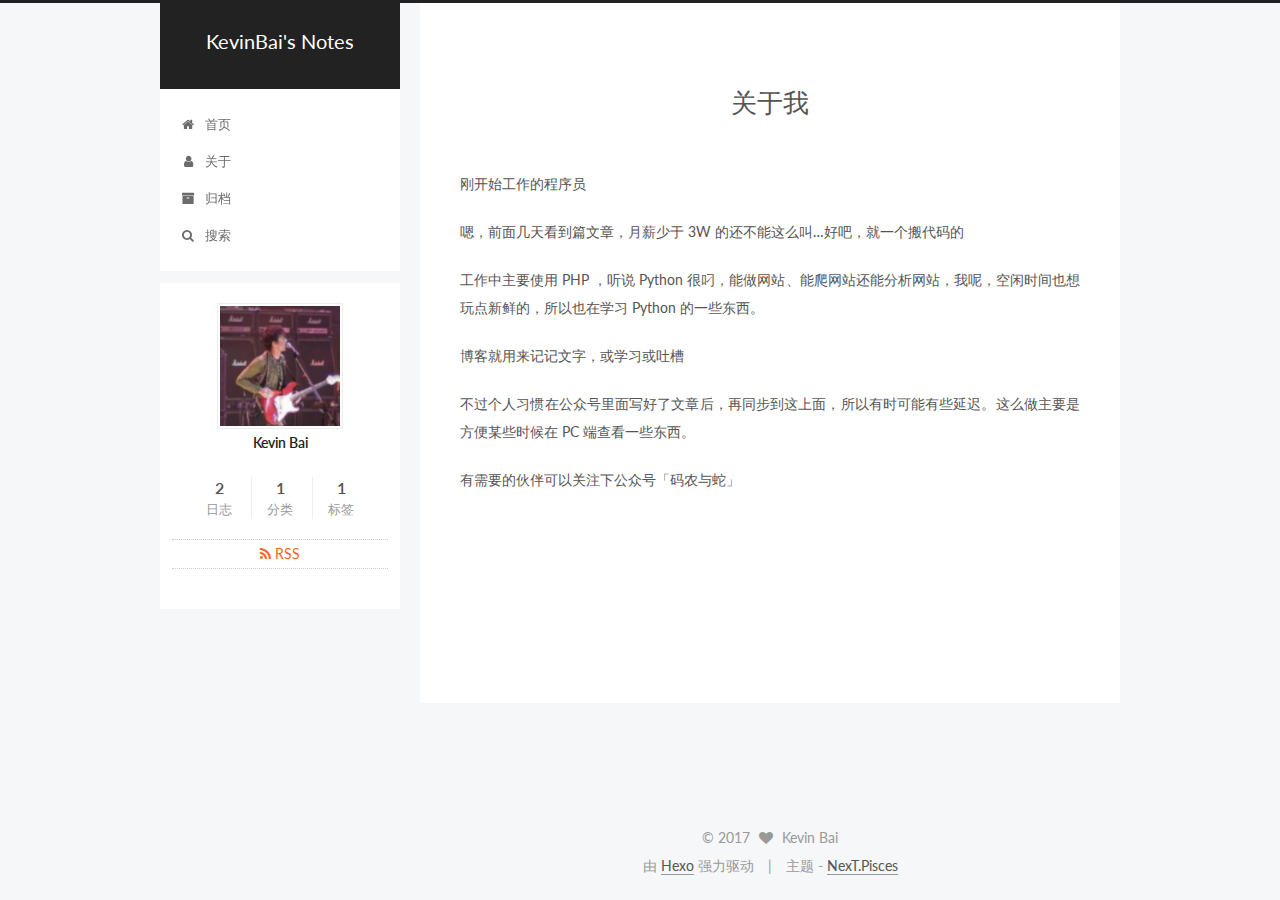
==== about/index.html @ 58d17d73 "Site updated: 2017-11-18 11:54:02" ====
<!DOCTYPE html>



  


<html class="theme-next pisces use-motion" lang="zh-Hans">
<head>
  <meta charset="UTF-8"/>
<meta http-equiv="X-UA-Compatible" content="IE=edge" />
<meta name="viewport" content="width=device-width, initial-scale=1, maximum-scale=1"/>
<meta name="theme-color" content="#222">









<meta http-equiv="Cache-Control" content="no-transform" />
<meta http-equiv="Cache-Control" content="no-siteapp" />















  
  
  <link href="/lib/fancybox/source/jquery.fancybox.css?v=2.1.5" rel="stylesheet" type="text/css" />




  
  
  
  

  
    
    
  

  

  

  

  

  
    
    
    <link href="//fonts.googleapis.com/css?family=Lato:300,300italic,400,400italic,700,700italic&subset=latin,latin-ext" rel="stylesheet" type="text/css">
  






<link href="/lib/font-awesome/css/font-awesome.min.css?v=4.6.2" rel="stylesheet" type="text/css" />

<link href="/css/main.css?v=5.1.2" rel="stylesheet" type="text/css" />


  <meta name="keywords" content="KevinBai, Blog" />




  


  <link rel="alternate" href="/atom.xml" title="KevinBai's Notes" type="application/atom+xml" />




  <link rel="shortcut icon" type="image/x-icon" href="/images/favicon.ico?v=5.1.2" />






<meta name="description" content="&amp;nbsp; 刚开始工作的程序员 嗯，前面几天看到篇文章，月薪少于 3W 的还不能这么叫…好吧，就一个搬代码的 工作中主要使用 PHP ，听说 Python 很叼，能做网站、能爬网站还能分析网站，我呢，空闲时间也想玩点新鲜的，所以也在学习 Python 的一些东西。 博客就用来记记文字，或学习或吐槽 不过个人习">
<meta property="og:type" content="website">
<meta property="og:title" content="关于我">
<meta property="og:url" content="http://www.kevinbai.com/about/index.html">
<meta property="og:site_name" content="KevinBai&#39;s Notes">
<meta property="og:description" content="&amp;nbsp; 刚开始工作的程序员 嗯，前面几天看到篇文章，月薪少于 3W 的还不能这么叫…好吧，就一个搬代码的 工作中主要使用 PHP ，听说 Python 很叼，能做网站、能爬网站还能分析网站，我呢，空闲时间也想玩点新鲜的，所以也在学习 Python 的一些东西。 博客就用来记记文字，或学习或吐槽 不过个人习惯在公众号里面写好了文章后，再同步到这上面，所以有时可能有些延迟。这么做主要是方便某些时">
<meta property="og:locale" content="zh-Hans">
<meta property="og:updated_time" content="2017-11-18T03:12:07.000Z">
<meta name="twitter:card" content="summary">
<meta name="twitter:title" content="关于我">
<meta name="twitter:description" content="&amp;nbsp; 刚开始工作的程序员 嗯，前面几天看到篇文章，月薪少于 3W 的还不能这么叫…好吧，就一个搬代码的 工作中主要使用 PHP ，听说 Python 很叼，能做网站、能爬网站还能分析网站，我呢，空闲时间也想玩点新鲜的，所以也在学习 Python 的一些东西。 博客就用来记记文字，或学习或吐槽 不过个人习惯在公众号里面写好了文章后，再同步到这上面，所以有时可能有些延迟。这么做主要是方便某些时">



<script type="text/javascript" id="hexo.configurations">
  var NexT = window.NexT || {};
  var CONFIG = {
    root: '/',
    scheme: 'Pisces',
    sidebar: {"position":"left","display":"post","offset":12,"offset_float":12,"b2t":false,"scrollpercent":false,"onmobile":false},
    fancybox: true,
    tabs: true,
    motion: true,
    duoshuo: {
      userId: '0',
      author: '博主'
    },
    algolia: {
      applicationID: '',
      apiKey: '',
      indexName: '',
      hits: {"per_page":10},
      labels: {"input_placeholder":"Search for Posts","hits_empty":"We didn't find any results for the search: ${query}","hits_stats":"${hits} results found in ${time} ms"}
    }
  };
</script>



  <link rel="canonical" href="http://www.kevinbai.com/about/"/>





  <title>关于我 | KevinBai's Notes</title>
  





  <script type="text/javascript">
    var _hmt = _hmt || [];
    (function() {
      var hm = document.createElement("script");
      hm.src = "https://hm.baidu.com/hm.js?749b15a0eab5b029afafde116aec78a3";
      var s = document.getElementsByTagName("script")[0];
      s.parentNode.insertBefore(hm, s);
    })();
  </script>










</head>

<body itemscope itemtype="http://schema.org/WebPage" lang="zh-Hans">

  
  
    
  

  <div class="container sidebar-position-left page-post-detail ">
    <div class="headband"></div>

    <header id="header" class="header" itemscope itemtype="http://schema.org/WPHeader">
      <div class="header-inner"><div class="site-brand-wrapper">
  <div class="site-meta ">
    

    <div class="custom-logo-site-title">
      <a href="/"  class="brand" rel="start">
        <span class="logo-line-before"><i></i></span>
        <span class="site-title">KevinBai's Notes</span>
        <span class="logo-line-after"><i></i></span>
      </a>
    </div>
      
        <p class="site-subtitle"></p>
      
  </div>

  <div class="site-nav-toggle">
    <button>
      <span class="btn-bar"></span>
      <span class="btn-bar"></span>
      <span class="btn-bar"></span>
    </button>
  </div>
</div>

<nav class="site-nav">
  

  
    <ul id="menu" class="menu">
      
        
        <li class="menu-item menu-item-home">
          <a href="/" rel="section">
            
              <i class="menu-item-icon fa fa-fw fa-home"></i> <br />
            
            首页
          </a>
        </li>
      
        
        <li class="menu-item menu-item-about">
          <a href="/about/" rel="section">
            
              <i class="menu-item-icon fa fa-fw fa-user"></i> <br />
            
            关于
          </a>
        </li>
      
        
        <li class="menu-item menu-item-archives">
          <a href="/archives/" rel="section">
            
              <i class="menu-item-icon fa fa-fw fa-archive"></i> <br />
            
            归档
          </a>
        </li>
      

      
        <li class="menu-item menu-item-search">
          
            <a href="javascript:;" class="popup-trigger">
          
            
              <i class="menu-item-icon fa fa-search fa-fw"></i> <br />
            
            搜索
          </a>
        </li>
      
    </ul>
  

  
    <div class="site-search">
      
  <div class="popup search-popup local-search-popup">
  <div class="local-search-header clearfix">
    <span class="search-icon">
      <i class="fa fa-search"></i>
    </span>
    <span class="popup-btn-close">
      <i class="fa fa-times-circle"></i>
    </span>
    <div class="local-search-input-wrapper">
      <input autocomplete="off"
             placeholder="搜索..." spellcheck="false"
             type="text" id="local-search-input">
    </div>
  </div>
  <div id="local-search-result"></div>
</div>



    </div>
  
</nav>



 </div>
    </header>

    <main id="main" class="main">
      <div class="main-inner">
        <div class="content-wrap">
          <div id="content" class="content">
            

  <div id="posts" class="posts-expand">
    
    
    
    <div class="post-block page">
      <header class="post-header">

	<h1 class="post-title" itemprop="name headline">关于我</h1>



</header>

      
      
      
      <div class="post-body">
        
        
          <p>&nbsp;</p>
<p>刚开始工作的程序员</p>
<p>嗯，前面几天看到篇文章，月薪少于 3W 的还不能这么叫…好吧，就一个搬代码的</p>
<p>工作中主要使用 PHP ，听说 Python 很叼，能做网站、能爬网站还能分析网站，我呢，空闲时间也想玩点新鲜的，所以也在学习 Python 的一些东西。</p>
<p>博客就用来记记文字，或学习或吐槽</p>
<p>不过个人习惯在公众号里面写好了文章后，再同步到这上面，所以有时可能有些延迟。这么做主要是方便某些时候在 PC 端查看一些东西。</p>
<p>有需要的伙伴可以关注下公众号「码农与蛇」</p>

        
      </div>
      
      
      
    </div>
    
    
    
  </div>


          </div>
          


          
  <div class="comments" id="comments">
    
      <div id="disqus_thread">
        <noscript>
          Please enable JavaScript to view the
          <a href="https://disqus.com/?ref_noscript">comments powered by Disqus.</a>
        </noscript>
      </div>
    
  </div>


        </div>
        
          
  
  <div class="sidebar-toggle">
    <div class="sidebar-toggle-line-wrap">
      <span class="sidebar-toggle-line sidebar-toggle-line-first"></span>
      <span class="sidebar-toggle-line sidebar-toggle-line-middle"></span>
      <span class="sidebar-toggle-line sidebar-toggle-line-last"></span>
    </div>
  </div>

  <aside id="sidebar" class="sidebar">
    
    <div class="sidebar-inner">

      

      

      <section class="site-overview sidebar-panel sidebar-panel-active">
        <div class="site-author motion-element" itemprop="author" itemscope itemtype="http://schema.org/Person">
          <img class="site-author-image" itemprop="image"
               src="/images/avatar.png"
               alt="Kevin Bai" />
          <p class="site-author-name" itemprop="name">Kevin Bai</p>
           
              <p class="site-description motion-element" itemprop="description"></p>
          
        </div>
        <nav class="site-state motion-element">

          
            <div class="site-state-item site-state-posts">
              <a href="/archives/">
                <span class="site-state-item-count">2</span>
                <span class="site-state-item-name">日志</span>
              </a>
            </div>
          

          
            
            
            <div class="site-state-item site-state-categories">
              <a href="/categories/index.html">
                <span class="site-state-item-count">1</span>
                <span class="site-state-item-name">分类</span>
              </a>
            </div>
          

          
            
            
            <div class="site-state-item site-state-tags">
              <a href="/tags/index.html">
                <span class="site-state-item-count">1</span>
                <span class="site-state-item-name">标签</span>
              </a>
            </div>
          

        </nav>

        
          <div class="feed-link motion-element">
            <a href="/atom.xml" rel="alternate">
              <i class="fa fa-rss"></i>
              RSS
            </a>
          </div>
        

        <div class="links-of-author motion-element">
          
        </div>

        
        

        
        

        


      </section>

      

      

    </div>
  </aside>


        
      </div>
    </main>

    <footer id="footer" class="footer">
      <div class="footer-inner">
        <div class="copyright" >
  
  &copy; 
  <span itemprop="copyrightYear">2017</span>
  <span class="with-love">
    <i class="fa fa-heart"></i>
  </span>
  <span class="author" itemprop="copyrightHolder">Kevin Bai</span>
</div>


<div class="powered-by">
  由 <a class="theme-link" href="https://hexo.io">Hexo</a> 强力驱动
</div>

<div class="theme-info">
  主题 -
  <a class="theme-link" href="https://github.com/iissnan/hexo-theme-next">
    NexT.Pisces
  </a>
</div>


        

        
      </div>
    </footer>

    
      <div class="back-to-top">
        <i class="fa fa-arrow-up"></i>
        
      </div>
    

  </div>

  

<script type="text/javascript">
  if (Object.prototype.toString.call(window.Promise) !== '[object Function]') {
    window.Promise = null;
  }
</script>









  












  
  <script type="text/javascript" src="/lib/jquery/index.js?v=2.1.3"></script>

  
  <script type="text/javascript" src="/lib/fastclick/lib/fastclick.min.js?v=1.0.6"></script>

  
  <script type="text/javascript" src="/lib/jquery_lazyload/jquery.lazyload.js?v=1.9.7"></script>

  
  <script type="text/javascript" src="/lib/velocity/velocity.min.js?v=1.2.1"></script>

  
  <script type="text/javascript" src="/lib/velocity/velocity.ui.min.js?v=1.2.1"></script>

  
  <script type="text/javascript" src="/lib/fancybox/source/jquery.fancybox.pack.js?v=2.1.5"></script>


  


  <script type="text/javascript" src="/js/src/utils.js?v=5.1.2"></script>

  <script type="text/javascript" src="/js/src/motion.js?v=5.1.2"></script>



  
  


  <script type="text/javascript" src="/js/src/affix.js?v=5.1.2"></script>

  <script type="text/javascript" src="/js/src/schemes/pisces.js?v=5.1.2"></script>



  
    <script type="text/javascript" src="/js/src/scrollspy.js?v=5.1.2"></script>
<script type="text/javascript" src="/js/src/post-details.js?v=5.1.2"></script>

  

  


  <script type="text/javascript" src="/js/src/bootstrap.js?v=5.1.2"></script>



  


  

    
      <script id="dsq-count-scr" src="https://notes-kevinbai-com.disqus.com/count.js" async></script>
    

    
      <script type="text/javascript">
        var disqus_config = function () {
          this.page.url = 'http://www.kevinbai.com/about/index.html';
          this.page.identifier = 'about/index.html';
          this.page.title = '关于我';
        };
        var d = document, s = d.createElement('script');
        s.src = 'https://notes-kevinbai-com.disqus.com/embed.js';
        s.setAttribute('data-timestamp', '' + +new Date());
        (d.head || d.body).appendChild(s);
      </script>
    

  




	





  








  

  <script type="text/javascript">
    // Popup Window;
    var isfetched = false;
    var isXml = true;
    // Search DB path;
    var search_path = "search.xml";
    if (search_path.length === 0) {
      search_path = "search.xml";
    } else if (/json$/i.test(search_path)) {
      isXml = false;
    }
    var path = "/" + search_path;
    // monitor main search box;

    var onPopupClose = function (e) {
      $('.popup').hide();
      $('#local-search-input').val('');
      $('.search-result-list').remove();
      $('#no-result').remove();
      $(".local-search-pop-overlay").remove();
      $('body').css('overflow', '');
    }

    function proceedsearch() {
      $("body")
        .append('<div class="search-popup-overlay local-search-pop-overlay"></div>')
        .css('overflow', 'hidden');
      $('.search-popup-overlay').click(onPopupClose);
      $('.popup').toggle();
      var $localSearchInput = $('#local-search-input');
      $localSearchInput.attr("autocapitalize", "none");
      $localSearchInput.attr("autocorrect", "off");
      $localSearchInput.focus();
    }

    // search function;
    var searchFunc = function(path, search_id, content_id) {
      'use strict';

      // start loading animation
      $("body")
        .append('<div class="search-popup-overlay local-search-pop-overlay">' +
          '<div id="search-loading-icon">' +
          '<i class="fa fa-spinner fa-pulse fa-5x fa-fw"></i>' +
          '</div>' +
          '</div>')
        .css('overflow', 'hidden');
      $("#search-loading-icon").css('margin', '20% auto 0 auto').css('text-align', 'center');

      $.ajax({
        url: path,
        dataType: isXml ? "xml" : "json",
        async: true,
        success: function(res) {
          // get the contents from search data
          isfetched = true;
          $('.popup').detach().appendTo('.header-inner');
          var datas = isXml ? $("entry", res).map(function() {
            return {
              title: $("title", this).text(),
              content: $("content",this).text(),
              url: $("url" , this).text()
            };
          }).get() : res;
          var input = document.getElementById(search_id);
          var resultContent = document.getElementById(content_id);
          var inputEventFunction = function() {
            var searchText = input.value.trim().toLowerCase();
            var keywords = searchText.split(/[\s\-]+/);
            if (keywords.length > 1) {
              keywords.push(searchText);
            }
            var resultItems = [];
            if (searchText.length > 0) {
              // perform local searching
              datas.forEach(function(data) {
                var isMatch = false;
                var hitCount = 0;
                var searchTextCount = 0;
                var title = data.title.trim();
                var titleInLowerCase = title.toLowerCase();
                var content = data.content.trim().replace(/<[^>]+>/g,"");
                var contentInLowerCase = content.toLowerCase();
                var articleUrl = decodeURIComponent(data.url);
                var indexOfTitle = [];
                var indexOfContent = [];
                // only match articles with not empty titles
                if(title != '') {
                  keywords.forEach(function(keyword) {
                    function getIndexByWord(word, text, caseSensitive) {
                      var wordLen = word.length;
                      if (wordLen === 0) {
                        return [];
                      }
                      var startPosition = 0, position = [], index = [];
                      if (!caseSensitive) {
                        text = text.toLowerCase();
                        word = word.toLowerCase();
                      }
                      while ((position = text.indexOf(word, startPosition)) > -1) {
                        index.push({position: position, word: word});
                        startPosition = position + wordLen;
                      }
                      return index;
                    }

                    indexOfTitle = indexOfTitle.concat(getIndexByWord(keyword, titleInLowerCase, false));
                    indexOfContent = indexOfContent.concat(getIndexByWord(keyword, contentInLowerCase, false));
                  });
                  if (indexOfTitle.length > 0 || indexOfContent.length > 0) {
                    isMatch = true;
                    hitCount = indexOfTitle.length + indexOfContent.length;
                  }
                }

                // show search results

                if (isMatch) {
                  // sort index by position of keyword

                  [indexOfTitle, indexOfContent].forEach(function (index) {
                    index.sort(function (itemLeft, itemRight) {
                      if (itemRight.position !== itemLeft.position) {
                        return itemRight.position - itemLeft.position;
                      } else {
                        return itemLeft.word.length - itemRight.word.length;
                      }
                    });
                  });

                  // merge hits into slices

                  function mergeIntoSlice(text, start, end, index) {
                    var item = index[index.length - 1];
                    var position = item.position;
                    var word = item.word;
                    var hits = [];
                    var searchTextCountInSlice = 0;
                    while (position + word.length <= end && index.length != 0) {
                      if (word === searchText) {
                        searchTextCountInSlice++;
                      }
                      hits.push({position: position, length: word.length});
                      var wordEnd = position + word.length;

                      // move to next position of hit

                      index.pop();
                      while (index.length != 0) {
                        item = index[index.length - 1];
                        position = item.position;
                        word = item.word;
                        if (wordEnd > position) {
                          index.pop();
                        } else {
                          break;
                        }
                      }
                    }
                    searchTextCount += searchTextCountInSlice;
                    return {
                      hits: hits,
                      start: start,
                      end: end,
                      searchTextCount: searchTextCountInSlice
                    };
                  }

                  var slicesOfTitle = [];
                  if (indexOfTitle.length != 0) {
                    slicesOfTitle.push(mergeIntoSlice(title, 0, title.length, indexOfTitle));
                  }

                  var slicesOfContent = [];
                  while (indexOfContent.length != 0) {
                    var item = indexOfContent[indexOfContent.length - 1];
                    var position = item.position;
                    var word = item.word;
                    // cut out 100 characters
                    var start = position - 20;
                    var end = position + 80;
                    if(start < 0){
                      start = 0;
                    }
                    if (end < position + word.length) {
                      end = position + word.length;
                    }
                    if(end > content.length){
                      end = content.length;
                    }
                    slicesOfContent.push(mergeIntoSlice(content, start, end, indexOfContent));
                  }

                  // sort slices in content by search text's count and hits' count

                  slicesOfContent.sort(function (sliceLeft, sliceRight) {
                    if (sliceLeft.searchTextCount !== sliceRight.searchTextCount) {
                      return sliceRight.searchTextCount - sliceLeft.searchTextCount;
                    } else if (sliceLeft.hits.length !== sliceRight.hits.length) {
                      return sliceRight.hits.length - sliceLeft.hits.length;
                    } else {
                      return sliceLeft.start - sliceRight.start;
                    }
                  });

                  // select top N slices in content

                  var upperBound = parseInt('1');
                  if (upperBound >= 0) {
                    slicesOfContent = slicesOfContent.slice(0, upperBound);
                  }

                  // highlight title and content

                  function highlightKeyword(text, slice) {
                    var result = '';
                    var prevEnd = slice.start;
                    slice.hits.forEach(function (hit) {
                      result += text.substring(prevEnd, hit.position);
                      var end = hit.position + hit.length;
                      result += '<b class="search-keyword">' + text.substring(hit.position, end) + '</b>';
                      prevEnd = end;
                    });
                    result += text.substring(prevEnd, slice.end);
                    return result;
                  }

                  var resultItem = '';

                  if (slicesOfTitle.length != 0) {
                    resultItem += "<li><a href='" + articleUrl + "' class='search-result-title'>" + highlightKeyword(title, slicesOfTitle[0]) + "</a>";
                  } else {
                    resultItem += "<li><a href='" + articleUrl + "' class='search-result-title'>" + title + "</a>";
                  }

                  slicesOfContent.forEach(function (slice) {
                    resultItem += "<a href='" + articleUrl + "'>" +
                      "<p class=\"search-result\">" + highlightKeyword(content, slice) +
                      "...</p>" + "</a>";
                  });

                  resultItem += "</li>";
                  resultItems.push({
                    item: resultItem,
                    searchTextCount: searchTextCount,
                    hitCount: hitCount,
                    id: resultItems.length
                  });
                }
              })
            };
            if (keywords.length === 1 && keywords[0] === "") {
              resultContent.innerHTML = '<div id="no-result"><i class="fa fa-search fa-5x" /></div>'
            } else if (resultItems.length === 0) {
              resultContent.innerHTML = '<div id="no-result"><i class="fa fa-frown-o fa-5x" /></div>'
            } else {
              resultItems.sort(function (resultLeft, resultRight) {
                if (resultLeft.searchTextCount !== resultRight.searchTextCount) {
                  return resultRight.searchTextCount - resultLeft.searchTextCount;
                } else if (resultLeft.hitCount !== resultRight.hitCount) {
                  return resultRight.hitCount - resultLeft.hitCount;
                } else {
                  return resultRight.id - resultLeft.id;
                }
              });
              var searchResultList = '<ul class=\"search-result-list\">';
              resultItems.forEach(function (result) {
                searchResultList += result.item;
              })
              searchResultList += "</ul>";
              resultContent.innerHTML = searchResultList;
            }
          }

          if ('auto' === 'auto') {
            input.addEventListener('input', inputEventFunction);
          } else {
            $('.search-icon').click(inputEventFunction);
            input.addEventListener('keypress', function (event) {
              if (event.keyCode === 13) {
                inputEventFunction();
              }
            });
          }

          // remove loading animation
          $(".local-search-pop-overlay").remove();
          $('body').css('overflow', '');

          proceedsearch();
        }
      });
    }

    // handle and trigger popup window;
    $('.popup-trigger').click(function(e) {
      e.stopPropagation();
      if (isfetched === false) {
        searchFunc(path, 'local-search-input', 'local-search-result');
      } else {
        proceedsearch();
      };
    });

    $('.popup-btn-close').click(onPopupClose);
    $('.popup').click(function(e){
      e.stopPropagation();
    });
    $(document).on('keyup', function (event) {
      var shouldDismissSearchPopup = event.which === 27 &&
        $('.search-popup').is(':visible');
      if (shouldDismissSearchPopup) {
        onPopupClose();
      }
    });
  </script>





  

  

  

  

  

  

</body>
</html>
---- css/main.css ----
/* normalize.css v3.0.2 | MIT License | git.io/normalize */
html {
  font-family: sans-serif; /* 1 */
  -ms-text-size-adjust: 100%; /* 2 */
  -webkit-text-size-adjust: 100%; /* 2 */
}
body {
  margin: 0;
}
article,
aside,
details,
figcaption,
figure,
footer,
header,
hgroup,
main,
menu,
nav,
section,
summary {
  display: block;
}
audio,
canvas,
progress,
video {
  display: inline-block; /* 1 */
  vertical-align: baseline; /* 2 */
}
audio:not([controls]) {
  display: none;
  height: 0;
}
[hidden],
template {
  display: none;
}
a {
  background-color: transparent;
}
a:active,
a:hover {
  outline: 0;
}
abbr[title] {
  border-bottom: 1px dotted;
}
b,
strong {
  font-weight: bold;
}
dfn {
  font-style: italic;
}
h1 {
  font-size: 2em;
  margin: 0.67em 0;
}
mark {
  background: #ff0;
  color: #000;
}
small {
  font-size: 80%;
}
sub,
sup {
  font-size: 75%;
  line-height: 0;
  position: relative;
  vertical-align: baseline;
}
sup {
  top: -0.5em;
}
sub {
  bottom: -0.25em;
}
img {
  border: 0;
}
svg:not(:root) {
  overflow: hidden;
}
figure {
  margin: 1em 40px;
}
hr {
  -moz-box-sizing: content-box;
  box-sizing: content-box;
  height: 0;
}
pre {
  overflow: auto;
}
code,
kbd,
pre,
samp {
  font-family: monospace, monospace;
  font-size: 1em;
}
button,
input,
optgroup,
select,
textarea {
  color: inherit; /* 1 */
  font: inherit; /* 2 */
  margin: 0; /* 3 */
}
button {
  overflow: visible;
}
button,
select {
  text-transform: none;
}
button,
html input[type="button"],
input[type="reset"],
input[type="submit"] {
  -webkit-appearance: button; /* 2 */
  cursor: pointer; /* 3 */
}
button[disabled],
html input[disabled] {
  cursor: default;
}
button::-moz-focus-inner,
input::-moz-focus-inner {
  border: 0;
  padding: 0;
}
input {
  line-height: normal;
}
input[type="checkbox"],
input[type="radio"] {
  box-sizing: border-box; /* 1 */
  padding: 0; /* 2 */
}
input[type="number"]::-webkit-inner-spin-button,
input[type="number"]::-webkit-outer-spin-button {
  height: auto;
}
input[type="search"] {
  -webkit-appearance: textfield; /* 1 */
  -moz-box-sizing: content-box;
  -webkit-box-sizing: content-box; /* 2 */
  box-sizing: content-box;
}
input[type="search"]::-webkit-search-cancel-button,
input[type="search"]::-webkit-search-decoration {
  -webkit-appearance: none;
}
fieldset {
  border: 1px solid #c0c0c0;
  margin: 0 2px;
  padding: 0.35em 0.625em 0.75em;
}
legend {
  border: 0; /* 1 */
  padding: 0; /* 2 */
}
textarea {
  overflow: auto;
}
optgroup {
  font-weight: bold;
}
table {
  border-collapse: collapse;
  border-spacing: 0;
}
td,
th {
  padding: 0;
}
::selection {
  background: #262a30;
  color: #fff;
}
body {
  position: relative;
  font-family: 'Lato', "PingFang SC", "Microsoft YaHei", sans-serif;
  font-size: 14px;
  line-height: 2;
  color: #555;
  background: #f5f7f9;
}
@media (max-width: 767px) {
  body {
    padding-right: 0 !important;
  }
}
@media (min-width: 768px) and (max-width: 991px) {
  body {
    padding-right: 0 !important;
  }
}
@media (min-width: 1600px) {
  body {
    font-size: 16px;
  }
}
h1,
h2,
h3,
h4,
h5,
h6 {
  margin: 0;
  padding: 0;
  font-weight: bold;
  line-height: 1.5;
  font-family: 'Lato', "PingFang SC", "Microsoft YaHei", sans-serif;
}
h2,
h3,
h4,
h5,
h6 {
  margin: 20px 0 15px;
}
h1 {
  font-size: 22px;
}
@media (max-width: 767px) {
  h1 {
    font-size: 18px;
  }
}
h2 {
  font-size: 20px;
}
@media (max-width: 767px) {
  h2 {
    font-size: 16px;
  }
}
h3 {
  font-size: 18px;
}
@media (max-width: 767px) {
  h3 {
    font-size: 14px;
  }
}
h4 {
  font-size: 16px;
}
@media (max-width: 767px) {
  h4 {
    font-size: 12px;
  }
}
h5 {
  font-size: 14px;
}
@media (max-width: 767px) {
  h5 {
    font-size: 10px;
  }
}
h6 {
  font-size: 12px;
}
@media (max-width: 767px) {
  h6 {
    font-size: 8px;
  }
}
p {
  margin: 0 0 20px 0;
}
a {
  color: #555;
  text-decoration: none;
  border-bottom: 1px solid #999;
  word-wrap: break-word;
}
a:hover {
  color: #222;
  border-bottom-color: #222;
}
blockquote {
  margin: 0;
  padding: 0;
}
img {
  display: block;
  margin: auto;
  max-width: 100%;
  height: auto;
}
hr {
  margin: 40px 0;
  height: 3px;
  border: none;
  background-color: #ddd;
  background-image: repeating-linear-gradient(-45deg, #fff, #fff 4px, transparent 4px, transparent 8px);
}
blockquote {
  padding: 0 15px;
  color: #666;
  border-left: 4px solid #ddd;
}
blockquote cite::before {
  content: "-";
  padding: 0 5px;
}
dt {
  font-weight: 700;
}
dd {
  margin: 0;
  padding: 0;
}
.text-left {
  text-align: left;
}
.text-center {
  text-align: center;
}
.text-right {
  text-align: right;
}
.text-justify {
  text-align: justify;
}
.text-nowrap {
  white-space: nowrap;
}
.text-lowercase {
  text-transform: lowercase;
}
.text-uppercase {
  text-transform: uppercase;
}
.text-capitalize {
  text-transform: capitalize;
}
.center-block {
  display: block;
  margin-left: auto;
  margin-right: auto;
}
.clearfix:before,
.clearfix:after {
  content: " ";
  display: table;
}
.clearfix:after {
  clear: both;
}
.pullquote {
  width: 45%;
}
.pullquote.left {
  float: left;
  margin-left: 5px;
  margin-right: 10px;
}
.pullquote.right {
  float: right;
  margin-left: 10px;
  margin-right: 5px;
}
.affix.affix.affix {
  position: fixed;
}
.translation {
  margin-top: -20px;
  font-size: 14px;
  color: #999;
}
.scrollbar-measure {
  width: 100px;
  height: 100px;
  overflow: scroll;
  position: absolute;
  top: -9999px;
}
.use-motion .motion-element {
  opacity: 0;
}
table {
  margin: 20px 0;
  width: 100%;
  border-collapse: collapse;
  border-spacing: 0;
  border: 1px solid #ddd;
  font-size: 14px;
  table-layout: fixed;
  word-wrap: break-all;
}
table>tbody>tr:nth-of-type(odd) {
  background-color: #f9f9f9;
}
table>tbody>tr:hover {
  background-color: #f5f5f5;
}
caption,
th,
td {
  padding: 8px;
  text-align: left;
  vertical-align: middle;
  font-weight: normal;
}
th,
td {
  border-bottom: 3px solid #ddd;
  border-right: 1px solid #eee;
}
th {
  padding-bottom: 10px;
  font-weight: 700;
}
td {
  border-bottom-width: 1px;
}
@media (max-width: 767px) {
  .content-wrap {
    padding: 15px !important;
  }
  .posts-expand {
    padding-top: 20px !important;
    margin: initial !important;
  }
}
@media (max-width: 567px) {
  .header-inner {
    margin-bottom: initial !important;
  }
  .main-inner {
    margin-top: initial !important;
  }
  .content-wrap {
    padding: initial !important;
  }
  .posts-expand {
    padding-top: 10px !important;
    margin: initial !important;
  }
  .posts-expand .post-header {
    padding: 0 18px;
  }
  .posts-expand .post-meta {
    margin: 3px 0 10px 0 !important;
  }
  .post-body h2,
  .post-body h3,
  .post-body h4,
  .post-body h5,
  .post-body h6 {
    margin: 10px 18px 8px;
  }
  .post-body .note h2,
  .post-body .tabs .tab-content .tab-pane h2,
  .post-body .note h3,
  .post-body .tabs .tab-content .tab-pane h3,
  .post-body .note h4,
  .post-body .tabs .tab-content .tab-pane h4,
  .post-body .note h5,
  .post-body .tabs .tab-content .tab-pane h5,
  .post-body .note h6,
  .post-body .tabs .tab-content .tab-pane h6 {
    margin: 0 5px;
  }
  .post-body p {
    margin: 0 0 10px 0;
    padding: 0 18px;
  }
  .post-body .note > p,
  .post-body .tabs .tab-content .tab-pane > p {
    padding: 0 5px;
  }
  .post-body .video-container .fluid-vids {
    margin-bottom: 10px !important;
  }
  .post-body .note {
    padding: 10px !important;
    margin-bottom: 10px !important;
  }
  .post-body .tabs .tab-content .tab-pane {
    padding: 10px 10px 0 10px !important;
  }
}
html,
body {
  height: 100%;
}
.container {
  position: relative;
  min-height: 100%;
}
.header-inner {
  margin: 0 auto;
  padding: 100px 0 70px;
  width: 700px;
}
@media (min-width: 1600px) {
  .container .header-inner {
    width: 900px;
  }
}
.main {
  padding-bottom: 150px;
}
.main-inner {
  margin: 0 auto;
  width: 700px;
}
@media (min-width: 1600px) {
  .container .main-inner {
    width: 900px;
  }
}
.footer {
  position: absolute;
  left: 0;
  bottom: 0;
  width: 100%;
  min-height: 50px;
}
.footer-inner {
  box-sizing: border-box;
  margin: 20px auto;
  width: 700px;
}
@media (min-width: 1600px) {
  .container .footer-inner {
    width: 900px;
  }
}
pre,
.highlight {
  overflow: auto;
  margin: 20px 0;
  padding: 0;
  font-size: 13px;
  color: #ccc;
  background: #2d2d2d;
  line-height: 1.6;
}
pre,
code {
  font-family: consolas, Menlo, "PingFang SC", "Microsoft YaHei", monospace;
}
code {
  padding: 2px 4px;
  word-wrap: break-word;
  color: #555;
  background: #eee;
  border-radius: 3px;
  font-size: 13px;
}
pre code {
  padding: 0;
  color: #ccc;
  background: none;
  text-shadow: none;
}
.highlight {
  border-radius: 1px;
}
.highlight pre {
  border: none;
  margin: 0;
  padding: 10px 0;
}
.highlight table {
  margin: 0;
  width: auto;
  border: none;
}
.highlight td {
  border: none;
  padding: 0;
}
.highlight figcaption {
  font-size: 1em;
  color: #ccc;
  line-height: 1em;
  margin-bottom: 1em;
}
.highlight figcaption:before,
.highlight figcaption:after {
  content: " ";
  display: table;
}
.highlight figcaption:after {
  clear: both;
}
.highlight figcaption a {
  float: right;
  color: #ccc;
}
.highlight figcaption a:hover {
  border-bottom-color: #ccc;
}
.highlight .gutter pre {
  padding-left: 10px;
  padding-right: 10px;
  color: #999;
  text-align: right;
  background-color: #1b1b1b;
}
.highlight .code pre {
  width: 100%;
  padding-left: 10px;
  padding-right: 10px;
  background-color: #2d2d2d;
}
.highlight .line {
  height: 20px;
}
.gutter {
  -webkit-user-select: none;
  -moz-user-select: none;
  -ms-user-select: none;
  user-select: none;
}
.gist table {
  width: auto;
}
.gist table td {
  border: none;
}
pre .deletion {
  background: #008000;
}
pre .addition {
  background: #800000;
}
pre .meta {
  color: #c9c;
}
pre .comment {
  color: #999;
}
pre .variable,
pre .attribute,
pre .tag,
pre .regexp,
pre .ruby .constant,
pre .xml .tag .title,
pre .xml .pi,
pre .xml .doctype,
pre .html .doctype,
pre .css .id,
pre .css .class,
pre .css .pseudo {
  color: #f2777a;
}
pre .number,
pre .preprocessor,
pre .built_in,
pre .literal,
pre .params,
pre .constant,
pre .command {
  color: #f99157;
}
pre .ruby .class .title,
pre .css .rules .attribute,
pre .string,
pre .value,
pre .inheritance,
pre .header,
pre .ruby .symbol,
pre .xml .cdata,
pre .special,
pre .number,
pre .formula {
  color: #9c9;
}
pre .title,
pre .css .hexcolor {
  color: #6cc;
}
pre .function,
pre .python .decorator,
pre .python .title,
pre .ruby .function .title,
pre .ruby .title .keyword,
pre .perl .sub,
pre .javascript .title,
pre .coffeescript .title {
  color: #69c;
}
pre .keyword,
pre .javascript .function {
  color: #c9c;
}
.full-image.full-image.full-image {
  border: none;
  max-width: 100%;
  width: auto;
  margin: 20px auto;
}
@media (min-width: 992px) {
  .full-image.full-image.full-image {
    max-width: none;
    width: 118%;
    margin: 0 -9%;
  }
}
.blockquote-center,
.page-home .post-type-quote blockquote,
.page-post-detail .post-type-quote blockquote {
  position: relative;
  margin: 40px 0;
  padding: 0;
  border-left: none;
  text-align: center;
}
.blockquote-center::before,
.page-home .post-type-quote blockquote::before,
.page-post-detail .post-type-quote blockquote::before,
.blockquote-center::after,
.page-home .post-type-quote blockquote::after,
.page-post-detail .post-type-quote blockquote::after {
  position: absolute;
  content: ' ';
  display: block;
  width: 100%;
  height: 24px;
  opacity: 0.2;
  background-repeat: no-repeat;
  background-position: 0 -6px;
  background-size: 22px 22px;
}
.blockquote-center::before,
.page-home .post-type-quote blockquote::before,
.page-post-detail .post-type-quote blockquote::before {
  top: -20px;
  background-image: url("../images/quote-l.svg");
  border-top: 1px solid #ccc;
}
.blockquote-center::after,
.page-home .post-type-quote blockquote::after,
.page-post-detail .post-type-quote blockquote::after {
  bottom: -20px;
  background-image: url("../images/quote-r.svg");
  border-bottom: 1px solid #ccc;
  background-position: 100% 8px;
}
.blockquote-center p,
.page-home .post-type-quote blockquote p,
.page-post-detail .post-type-quote blockquote p,
.blockquote-center div,
.page-home .post-type-quote blockquote div,
.page-post-detail .post-type-quote blockquote div {
  text-align: center;
}
.post .post-body .group-picture img {
  box-sizing: border-box;
  padding: 0 3px;
  border: none;
}
.post .group-picture-row {
  overflow: hidden;
  margin-top: 6px;
}
.post .group-picture-row:first-child {
  margin-top: 0;
}
.post .group-picture-column {
  float: left;
}
.page-post-detail .post-body .group-picture-column {
  float: none;
  margin-top: 10px;
  width: auto !important;
}
.page-post-detail .post-body .group-picture-column img {
  margin: 0 auto;
}
.page-archive .group-picture-container {
  overflow: hidden;
}
.page-archive .group-picture-row {
  float: left;
}
.page-archive .group-picture-row:first-child {
  margin-top: 6px;
}
.page-archive .group-picture-column {
  max-width: 150px;
  max-height: 150px;
}
.post-body .note {
  position: relative;
  padding: 15px;
  margin-bottom: 20px;
  border: 1px solid #eee;
  border-left-width: 5px;
  border-radius: 3px;
}
.post-body .note h2,
.post-body .note h3,
.post-body .note h4,
.post-body .note h5,
.post-body .note h6 {
  margin-top: 0;
  margin-bottom: 0;
  border-bottom: initial;
  padding-top: 0 !important;
}
.post-body .note p:first-child,
.post-body .note ul:first-child,
.post-body .note ol:first-child,
.post-body .note table:first-child,
.post-body .note pre:first-child,
.post-body .note blockquote:first-child {
  margin-top: 0;
}
.post-body .note p:last-child,
.post-body .note ul:last-child,
.post-body .note ol:last-child,
.post-body .note table:last-child,
.post-body .note pre:last-child,
.post-body .note blockquote:last-child {
  margin-bottom: 0;
}
.post-body .note.default {
  border-left-color: #777;
}
.post-body .note.default h2,
.post-body .note.default h3,
.post-body .note.default h4,
.post-body .note.default h5,
.post-body .note.default h6 {
  color: #777;
}
.post-body .note.primary {
  border-left-color: #6f42c1;
}
.post-body .note.primary h2,
.post-body .note.primary h3,
.post-body .note.primary h4,
.post-body .note.primary h5,
.post-body .note.primary h6 {
  color: #6f42c1;
}
.post-body .note.info {
  border-left-color: #428bca;
}
.post-body .note.info h2,
.post-body .note.info h3,
.post-body .note.info h4,
.post-body .note.info h5,
.post-body .note.info h6 {
  color: #428bca;
}
.post-body .note.success {
  border-left-color: #5cb85c;
}
.post-body .note.success h2,
.post-body .note.success h3,
.post-body .note.success h4,
.post-body .note.success h5,
.post-body .note.success h6 {
  color: #5cb85c;
}
.post-body .note.warning {
  border-left-color: #f0ad4e;
}
.post-body .note.warning h2,
.post-body .note.warning h3,
.post-body .note.warning h4,
.post-body .note.warning h5,
.post-body .note.warning h6 {
  color: #f0ad4e;
}
.post-body .note.danger {
  border-left-color: #d9534f;
}
.post-body .note.danger h2,
.post-body .note.danger h3,
.post-body .note.danger h4,
.post-body .note.danger h5,
.post-body .note.danger h6 {
  color: #d9534f;
}
.post-body .label {
  display: inline;
  padding: 0 2px;
  white-space: nowrap;
}
.post-body .label.default {
  background-color: #f0f0f0;
}
.post-body .label.primary {
  background-color: #efe6f7;
}
.post-body .label.info {
  background-color: #e5f2f8;
}
.post-body .label.success {
  background-color: #e7f4e9;
}
.post-body .label.warning {
  background-color: #fcf6e1;
}
.post-body .label.danger {
  background-color: #fae8eb;
}
.post-body .tabs {
  position: relative;
  display: block;
  margin-bottom: 20px;
  padding-top: 10px;
}
.post-body .tabs ul.nav-tabs {
  margin: 0;
  padding: 0;
  display: flex;
  margin-bottom: -1px;
}
@media (max-width: 413px) {
  .post-body .tabs ul.nav-tabs {
    display: block;
    margin-bottom: 5px;
  }
}
.post-body .tabs ul.nav-tabs li.tab {
  list-style-type: none !important;
  margin: 0 0.25em 0 0;
  border-top: 3px solid transparent;
  border-left: 1px solid transparent;
  border-right: 1px solid transparent;
}
@media (max-width: 413px) {
  .post-body .tabs ul.nav-tabs li.tab {
    margin: initial;
    border-top: 1px solid transparent;
    border-left: 3px solid transparent;
    border-right: 1px solid transparent;
    border-bottom: 1px solid transparent;
  }
}
.post-body .tabs ul.nav-tabs li.tab a {
  outline: 0;
  border-bottom: initial;
  display: block;
  line-height: 1.8em;
  padding: 0.25em 0.75em;
  transition-duration: 0.2s;
  transition-timing-function: ease-out;
  transition-delay: 0s;
}
.post-body .tabs ul.nav-tabs li.tab a i {
  width: 1.285714285714286em;
}
.post-body .tabs ul.nav-tabs li.tab.active {
  border-top: 3px solid #fc6423;
  border-left: 1px solid #ddd;
  border-right: 1px solid #ddd;
  background-color: #fff;
}
@media (max-width: 413px) {
  .post-body .tabs ul.nav-tabs li.tab.active {
    border-top: 1px solid #ddd;
    border-left: 3px solid #fc6423;
    border-right: 1px solid #ddd;
    border-bottom: 1px solid #ddd;
  }
}
.post-body .tabs ul.nav-tabs li.tab.active a {
  cursor: default;
  color: #555;
}
.post-body .tabs .tab-content {
  background-color: #fff;
}
.post-body .tabs .tab-content .tab-pane {
  border: 1px solid #ddd;
  padding: 20px 20px 0 20px;
}
.post-body .tabs .tab-content .tab-pane:not(.active) {
  display: none !important;
}
.post-body .tabs .tab-content .tab-pane.active {
  display: block !important;
}
.btn {
  display: inline-block;
  padding: 0 20px;
  font-size: 14px;
  color: #fff;
  background: #222;
  border: 2px solid #555;
  text-decoration: none;
  border-radius: 0;
  transition-property: background-color;
  transition-duration: 0.2s;
  transition-timing-function: ease-in-out;
  transition-delay: 0s;
}
.btn:hover,
.post-button .btn:hover {
  border-color: #222;
  color: #fff;
  background: #222;
}
.btn-bar {
  display: block;
  width: 22px;
  height: 2px;
  background: #555;
  border-radius: 1px;
}
.btn-bar+.btn-bar {
  margin-top: 4px;
}
.pagination {
  margin: 120px 0 40px;
  text-align: center;
  border-top: 1px solid #eee;
}
.page-number-basic,
.pagination .prev,
.pagination .next,
.pagination .page-number,
.pagination .space {
  display: inline-block;
  position: relative;
  top: -1px;
  margin: 0 10px;
  padding: 0 10px;
  line-height: 30px;
}
@media (max-width: 767px) {
  .page-number-basic,
  .pagination .prev,
  .pagination .next,
  .pagination .page-number,
  .pagination .space {
    margin: 0 5px;
  }
}
.pagination .prev,
.pagination .next,
.pagination .page-number {
  border-bottom: 0;
  border-top: 1px solid #eee;
  transition-property: border-color;
  transition-duration: 0.2s;
  transition-timing-function: ease-in-out;
  transition-delay: 0s;
}
.pagination .prev:hover,
.pagination .next:hover,
.pagination .page-number:hover {
  border-top-color: #222;
}
.pagination .space {
  padding: 0;
  margin: 0;
}
.pagination .prev {
  margin-left: 0;
}
.pagination .next {
  margin-right: 0;
}
.pagination .page-number.current {
  color: #fff;
  background: #ccc;
  border-top-color: #ccc;
}
@media (max-width: 767px) {
  .pagination {
    border-top: none;
  }
  .pagination .prev,
  .pagination .next,
  .pagination .page-number {
    margin-bottom: 10px;
    border-top: 0;
    border-bottom: 1px solid #eee;
  }
  .pagination .prev:hover,
  .pagination .next:hover,
  .pagination .page-number:hover {
    border-bottom-color: #222;
  }
}
.comments {
  margin: 60px 20px 0;
}
.tag-cloud {
  text-align: center;
}
.tag-cloud a {
  display: inline-block;
  margin: 10px;
}
.back-to-top {
  box-sizing: border-box;
  position: fixed;
  bottom: -100px;
  right: 30px;
  z-index: 1050;
  padding: 0 6px;
  width: 24px;
  background: #222;
  font-size: 12px;
  opacity: 0.6;
  color: #fff;
  cursor: pointer;
  text-align: center;
  -webkit-transform: translateZ(0);
  transition-property: bottom;
  transition-duration: 0.2s;
  transition-timing-function: ease-in-out;
  transition-delay: 0s;
}
@media (min-width: 768px) and (max-width: 991px) {
  .back-to-top {
    display: none !important;
  }
}
@media (max-width: 767px) {
  .back-to-top {
    display: none !important;
  }
}
.back-to-top.back-to-top-on {
  bottom: 30px;
}
.header {
  background: transparent;
}
.header-inner {
  position: relative;
}
.headband {
  height: 3px;
  background: #222;
}
.site-meta {
  margin: 0;
  text-align: center;
}
@media (max-width: 767px) {
  .site-meta {
    text-align: center;
  }
}
.brand {
  position: relative;
  display: inline-block;
  padding: 0 40px;
  color: #fff;
  background: #222;
  border-bottom: none;
}
.brand:hover {
  color: #fff;
}
.logo {
  display: inline-block;
  margin-right: 5px;
  line-height: 36px;
  vertical-align: top;
}
.site-title {
  display: inline-block;
  vertical-align: top;
  line-height: 36px;
  font-size: 20px;
  font-weight: normal;
  font-family: 'Lato', "PingFang SC", "Microsoft YaHei", sans-serif;
}
.site-subtitle {
  margin-top: 10px;
  font-size: 13px;
  color: #ddd;
}
.use-motion .brand {
  opacity: 0;
}
.use-motion .logo,
.use-motion .site-title,
.use-motion .site-subtitle {
  opacity: 0;
  position: relative;
  top: -10px;
}
.site-nav-toggle {
  display: none;
  position: absolute;
  top: 10px;
  left: 10px;
}
@media (max-width: 767px) {
  .site-nav-toggle {
    display: block;
  }
}
.site-nav-toggle button {
  margin-top: 2px;
  padding: 9px 10px;
  background: transparent;
  border: none;
}
@media (max-width: 767px) {
  .site-nav {
    display: none;
    margin: 0 -10px;
    padding: 0 10px;
    clear: both;
    border-top: 1px solid #ddd;
  }
}
@media (min-width: 768px) and (max-width: 991px) {
  .site-nav {
    display: block !important;
  }
}
@media (min-width: 992px) {
  .site-nav {
    display: block !important;
  }
}
.menu {
  margin-top: 20px;
  padding-left: 0;
  text-align: center;
}
.menu .menu-item {
  display: inline-block;
  margin: 0 10px;
  list-style: none;
}
@media screen and (max-width: 767px) {
  .menu .menu-item {
    margin-top: 10px;
  }
}
.menu .menu-item a {
  display: block;
  font-size: 13px;
  line-height: inherit;
  border-bottom: 1px solid transparent;
  transition-property: border-color;
  transition-duration: 0.2s;
  transition-timing-function: ease-in-out;
  transition-delay: 0s;
}
.menu .menu-item a:hover,
.menu-item-active a {
  border-bottom-color: #222;
}
.menu .menu-item .fa {
  margin-right: 5px;
}
.use-motion .menu-item {
  opacity: 0;
}
.post-body {
  font-family: 'Lato', "PingFang SC", "Microsoft YaHei", sans-serif;
}
@media (max-width: 767px) {
  .post-body {
    word-break: break-word;
  }
}
.post-body .fancybox img {
  display: block !important;
  margin: 0 auto;
  cursor: pointer;
  cursor: zoom-in;
  cursor: -webkit-zoom-in;
}
.post-body .image-caption,
.post-body .figure .caption {
  margin: 10px auto 15px;
  text-align: center;
  font-size: 14px;
  color: #999;
  font-weight: bold;
  line-height: 1;
}
.post-sticky-flag {
  display: inline-block;
  font-size: 16px;
  -ms-transform: rotate(30deg);
  -webkit-transform: rotate(30deg);
  -moz-transform: rotate(30deg);
  -ms-transform: rotate(30deg);
  -o-transform: rotate(30deg);
  transform: rotate(30deg);
}
.posts-expand {
  padding-top: 40px;
}
@media (max-width: 767px) {
  .posts-expand {
    margin: 0 20px;
  }
  .post-body pre {
    padding: 10px;
  }
  .post-body pre .gutter pre {
    padding-right: 10px;
  }
  .post-body .highlight {
    margin-left: 0px;
    margin-right: 0px;
    padding: 0;
  }
  .post-body .highlight .gutter pre {
    padding-right: 10px;
  }
}
@media (min-width: 992px) {
  .posts-expand .post-body {
    text-align: justify;
  }
}
.posts-expand .post-body h2,
.posts-expand .post-body h3,
.posts-expand .post-body h4,
.posts-expand .post-body h5,
.posts-expand .post-body h6 {
  padding-top: 10px;
}
.posts-expand .post-body h2 .header-anchor,
.posts-expand .post-body h3 .header-anchor,
.posts-expand .post-body h4 .header-anchor,
.posts-expand .post-body h5 .header-anchor,
.posts-expand .post-body h6 .header-anchor {
  float: right;
  margin-left: 10px;
  color: #ccc;
  border-bottom-style: none;
  visibility: hidden;
}
.posts-expand .post-body h2 .header-anchor:hover,
.posts-expand .post-body h3 .header-anchor:hover,
.posts-expand .post-body h4 .header-anchor:hover,
.posts-expand .post-body h5 .header-anchor:hover,
.posts-expand .post-body h6 .header-anchor:hover {
  color: inherit;
}
.posts-expand .post-body h2:hover .header-anchor,
.posts-expand .post-body h3:hover .header-anchor,
.posts-expand .post-body h4:hover .header-anchor,
.posts-expand .post-body h5:hover .header-anchor,
.posts-expand .post-body h6:hover .header-anchor {
  visibility: visible;
}
.posts-expand .post-body ul li {
  list-style: circle;
}
.posts-expand .post-body img {
  box-sizing: border-box;
  margin: auto;
  padding: 3px;
  border: 1px solid #ddd;
}
.posts-expand .fancybox img {
  margin: 0 auto;
}
@media (max-width: 767px) {
  .posts-collapse {
    margin: 0 20px;
  }
  .posts-collapse .post-title,
  .posts-collapse .post-meta {
    display: block;
    width: auto;
    text-align: left;
  }
}
.posts-collapse {
  position: relative;
  z-index: 1010;
  margin-left: 55px;
}
.posts-collapse::after {
  content: " ";
  position: absolute;
  top: 20px;
  left: 0;
  margin-left: -2px;
  width: 4px;
  height: 100%;
  background: #f5f5f5;
  z-index: -1;
}
@media (max-width: 767px) {
  .posts-collapse {
    margin: 0 20px;
  }
}
.posts-collapse .collection-title {
  position: relative;
  margin: 60px 0;
}
.posts-collapse .collection-title h1,
.posts-collapse .collection-title h2 {
  margin-left: 20px;
}
.posts-collapse .collection-title small {
  color: #bbb;
  margin-left: 5px;
}
.posts-collapse .collection-title::before {
  content: " ";
  position: absolute;
  left: 0;
  top: 50%;
  margin-left: -4px;
  margin-top: -4px;
  width: 8px;
  height: 8px;
  background: #bbb;
  border-radius: 50%;
}
.posts-collapse .post {
  margin: 30px 0;
}
.posts-collapse .post-header {
  position: relative;
  transition-duration: 0.2s;
  transition-timing-function: ease-in-out;
  transition-delay: 0s;
  transition-property: border;
  border-bottom: 1px dashed #ccc;
}
.posts-collapse .post-header::before {
  content: " ";
  position: absolute;
  left: 0;
  top: 12px;
  width: 6px;
  height: 6px;
  margin-left: -4px;
  background: #bbb;
  border-radius: 50%;
  border: 1px solid #fff;
  transition-duration: 0.2s;
  transition-timing-function: ease-in-out;
  transition-delay: 0s;
  transition-property: background;
}
.posts-collapse .post-header:hover {
  border-bottom-color: #666;
}
.posts-collapse .post-header:hover::before {
  background: #222;
}
.posts-collapse .post-meta {
  position: absolute;
  font-size: 12px;
  left: 20px;
  top: 5px;
}
.posts-collapse .post-comments-count {
  display: none;
}
.posts-collapse .post-title {
  margin-left: 60px;
  font-size: 16px;
  font-weight: normal;
  line-height: inherit;
}
.posts-collapse .post-title::after {
  margin-left: 3px;
  opacity: 0.6;
}
.posts-collapse .post-title a {
  color: #666;
  border-bottom: none;
}
.page-home .post-type-quote .post-header,
.page-post-detail .post-type-quote .post-header,
.page-home .post-type-quote .post-tags,
.page-post-detail .post-type-quote .post-tags {
  display: none;
}
.posts-expand .post-title {
  font-size: 26px;
  text-align: center;
  word-break: break-word;
  font-weight: 400;
}
@media (max-width: 767px) {
  .posts-expand .post-title {
    font-size: 22px;
  }
}
.posts-expand .post-title-link {
  display: inline-block;
  position: relative;
  color: #555;
  border-bottom: none;
  line-height: 1.2;
  vertical-align: top;
}
.posts-expand .post-title-link::before {
  content: "";
  position: absolute;
  width: 100%;
  height: 2px;
  bottom: 0;
  left: 0;
  background-color: #000;
  visibility: hidden;
  -webkit-transform: scaleX(0);
  -moz-transform: scaleX(0);
  -ms-transform: scaleX(0);
  -o-transform: scaleX(0);
  transform: scaleX(0);
  transition-duration: 0.2s;
  transition-timing-function: ease-in-out;
  transition-delay: 0s;
}
.posts-expand .post-title-link:hover::before {
  visibility: visible;
  -webkit-transform: scaleX(1);
  -moz-transform: scaleX(1);
  -ms-transform: scaleX(1);
  -o-transform: scaleX(1);
  transform: scaleX(1);
}
.posts-expand .post-title-link .fa {
  font-size: 16px;
}
.posts-expand .post-meta {
  margin: 3px 0 60px 0;
  color: #999;
  font-family: 'Lato', "PingFang SC", "Microsoft YaHei", sans-serif;
  font-size: 12px;
  text-align: center;
}
.posts-expand .post-meta .post-category-list {
  display: inline-block;
  margin: 0;
  padding: 3px;
}
.posts-expand .post-meta .post-category-list-link {
  color: #999;
}
.posts-expand .post-meta .post-description {
  font-size: 14px;
  margin-top: 2px;
}
.post-wordcount {
  display: inline-block;
}
.post-meta-divider {
  margin: 0 0.5em;
}
.post-meta-item-icon {
  margin-right: 3px;
}
@media (min-width: 768px) and (max-width: 991px) {
  .post-meta-item-icon {
    display: inline-block;
  }
}
@media (max-width: 767px) {
  .post-meta-item-icon {
    display: inline-block;
  }
}
@media (min-width: 768px) and (max-width: 991px) {
  .post-meta-item-text {
    display: none;
  }
}
@media (max-width: 767px) {
  .post-meta-item-text {
    display: none;
  }
}
@media (max-width: 767px) {
  .posts-expand .post-comments-count {
    display: none;
  }
}
.post-button {
  margin-top: 50px;
}
.post-button .btn {
  color: #555;
  font-size: 14px;
  background: #fff;
  border-radius: 2px;
  line-height: 2;
  margin: 0 4px 8px 4px;
}
.post-button .fa-fw {
  width: 1.285714285714286em;
  text-align: left;
}
.posts-expand .post-tags {
  margin-top: 40px;
  text-align: center;
}
.posts-expand .post-tags a {
  display: inline-block;
  margin-right: 10px;
  font-size: 13px;
}
.post-nav {
  display: table;
  margin-top: 15px;
  width: 100%;
  border-top: 1px solid #eee;
}
.post-nav-divider {
  display: table-cell;
  width: 10%;
}
.post-nav-item {
  display: table-cell;
  padding: 10px 0 0 0;
  width: 45%;
  vertical-align: top;
}
.post-nav-item a {
  position: relative;
  display: block;
  line-height: 25px;
  font-size: 14px;
  color: #555;
  border-bottom: none;
}
.post-nav-item a:hover {
  color: #222;
  border-bottom: none;
}
.post-nav-item a:active {
  top: 2px;
}
.post-nav-item .fa {
  position: absolute;
  top: 8px;
  left: 0;
  font-size: 12px;
}
.post-nav-next a {
  padding-left: 15px;
}
.post-nav-prev {
  text-align: right;
}
.post-nav-prev a {
  padding-right: 15px;
}
.post-nav-prev .fa {
  right: 0;
  left: auto;
}
.posts-expand .post-eof {
  display: block;
  margin: 80px auto 60px;
  width: 8%;
  height: 1px;
  background: #ccc;
  text-align: center;
}
.post:last-child .post-eof.post-eof.post-eof {
  display: none;
}
.post-gallery {
  display: table;
  table-layout: fixed;
  width: 100%;
  border-collapse: separate;
}
.post-gallery-row {
  display: table-row;
}
.post-gallery .post-gallery-img {
  display: table-cell;
  text-align: center;
  vertical-align: middle;
  border: none;
}
.post-gallery .post-gallery-img img {
  max-width: 100%;
  max-height: 100%;
  border: none;
}
.fancybox-close,
.fancybox-close:hover {
  border: none;
}
.rtl.post-body p,
.rtl.post-body a,
.rtl.post-body h1,
.rtl.post-body h2,
.rtl.post-body h3,
.rtl.post-body h4,
.rtl.post-body h5,
.rtl.post-body h6,
.rtl.post-body li,
.rtl.post-body ul,
.rtl.post-body ol {
  direction: rtl;
  font-family: UKIJ Ekran;
}
.rtl.post-title {
  font-family: UKIJ Ekran;
}
.sidebar {
  position: fixed;
  right: 0;
  top: 0;
  bottom: 0;
  width: 0;
  z-index: 1040;
  box-shadow: inset 0 2px 6px #000;
  background: #222;
  -webkit-transform: translateZ(0);
}
.sidebar a {
  color: #999;
  border-bottom-color: #555;
}
.sidebar a:hover {
  color: #eee;
}
@media (min-width: 768px) and (max-width: 991px) {
  .sidebar {
    display: none !important;
  }
}
@media (max-width: 767px) {
  .sidebar {
    display: none !important;
  }
}
.sidebar-inner {
  position: relative;
  padding: 20px 10px;
  color: #999;
  text-align: center;
}
.sidebar-toggle {
  position: fixed;
  right: 30px;
  bottom: 45px;
  width: 14px;
  height: 14px;
  padding: 5px;
  background: #222;
  line-height: 0;
  z-index: 1050;
  cursor: pointer;
  -webkit-transform: translateZ(0);
}
@media (min-width: 768px) and (max-width: 991px) {
  .sidebar-toggle {
    display: none !important;
  }
}
@media (max-width: 767px) {
  .sidebar-toggle {
    display: none !important;
  }
}
.sidebar-toggle-line {
  position: relative;
  display: inline-block;
  vertical-align: top;
  height: 2px;
  width: 100%;
  background: #fff;
  margin-top: 3px;
}
.sidebar-toggle-line:first-child {
  margin-top: 0;
}
.site-author-image {
  display: block;
  margin: 0 auto;
  padding: 2px;
  max-width: 120px;
  height: auto;
  border: 1px solid #eee;
}
.site-author-name {
  margin: 0;
  text-align: center;
  color: #222;
  font-weight: 600;
}
.site-description {
  margin-top: 0;
  text-align: center;
  font-size: 13px;
  color: #999;
}
.site-state {
  overflow: hidden;
  line-height: 1.4;
  white-space: nowrap;
  text-align: center;
}
.site-state-item {
  display: inline-block;
  padding: 0 15px;
  border-left: 1px solid #eee;
}
.site-state-item:first-child {
  border-left: none;
}
.site-state-item a {
  border-bottom: none;
}
.site-state-item-count {
  display: block;
  text-align: center;
  color: inherit;
  font-weight: 600;
  font-size: 16px;
}
.site-state-item-name {
  font-size: 13px;
  color: #999;
}
.feed-link {
  margin-top: 20px;
}
.feed-link a {
  display: inline-block;
  padding: 0 15px;
  color: #fc6423;
  border: 1px solid #fc6423;
  border-radius: 4px;
}
.feed-link a i {
  color: #fc6423;
  font-size: 14px;
}
.feed-link a:hover {
  color: #fff;
  background: #fc6423;
}
.feed-link a:hover i {
  color: #fff;
}
.links-of-author {
  margin-top: 20px;
  display: flex;
  flex-wrap: wrap;
  justify-content: center;
}
.links-of-author a {
  display: inline-block;
  vertical-align: middle;
  margin-right: 10px;
  margin-bottom: 10px;
  border-bottom-color: #555;
  font-size: 13px;
}
.links-of-author a:before {
  display: inline-block;
  vertical-align: middle;
  margin-right: 3px;
  content: " ";
  width: 4px;
  height: 4px;
  border-radius: 50%;
  background: #fffc49;
}
.links-of-blogroll {
  font-size: 13px;
}
.links-of-blogroll-title {
  margin-top: 20px;
  font-size: 14px;
  font-weight: 600;
}
.links-of-blogroll-list {
  margin: 0;
  padding: 0;
  list-style: none;
}
.links-of-blogroll-item {
  padding: 2px 10px;
}
.sidebar-nav {
  margin: 0 0 20px;
  padding-left: 0;
}
.sidebar-nav li {
  display: inline-block;
  cursor: pointer;
  border-bottom: 1px solid transparent;
  font-size: 14px;
  color: #555;
}
.sidebar-nav li:hover {
  color: #fc6423;
}
.page-post-detail .sidebar-nav-toc {
  padding: 0 5px;
}
.page-post-detail .sidebar-nav-overview {
  margin-left: 10px;
}
.sidebar-nav .sidebar-nav-active {
  color: #fc6423;
  border-bottom-color: #fc6423;
}
.sidebar-nav .sidebar-nav-active:hover {
  color: #fc6423;
}
.sidebar-panel {
  display: none;
}
.sidebar-panel-active {
  display: block;
}
.post-toc-empty {
  font-size: 14px;
  color: #666;
}
.post-toc-wrap {
  overflow: hidden;
}
.post-toc {
  overflow: auto;
}
.post-toc ol {
  margin: 0;
  padding: 0 2px 5px 10px;
  text-align: left;
  list-style: none;
  font-size: 14px;
}
.post-toc ol > ol {
  padding-left: 0;
}
.post-toc ol a {
  transition-duration: 0.2s;
  transition-timing-function: ease-in-out;
  transition-delay: 0s;
  transition-property: all;
  color: #666;
  border-bottom-color: #ccc;
}
.post-toc ol a:hover {
  color: #000;
  border-bottom-color: #000;
}
.post-toc .nav-item {
  overflow: hidden;
  text-overflow: ellipsis;
  white-space: nowrap;
  line-height: 1.8;
}
.post-toc .nav .nav-child {
  display: none;
}
.post-toc .nav .active > .nav-child {
  display: block;
}
.post-toc .nav .active-current > .nav-child {
  display: block;
}
.post-toc .nav .active-current > .nav-child > .nav-item {
  display: block;
}
.post-toc .nav .active > a {
  color: #fc6423;
  border-bottom-color: #fc6423;
}
.post-toc .nav .active-current > a {
  color: #fc6423;
}
.post-toc .nav .active-current > a:hover {
  color: #fc6423;
}
.footer {
  font-size: 14px;
  color: #999;
}
.footer img {
  border: none;
}
.footer-inner {
  text-align: center;
}
.with-love {
  display: inline-block;
  margin: 0 5px;
}
.powered-by,
.theme-info {
  display: inline-block;
}
.powered-by {
  margin-right: 10px;
}
.powered-by::after {
  content: "|";
  padding-left: 10px;
}
.cc-license {
  margin-top: 10px;
  text-align: center;
}
.cc-license .cc-opacity {
  opacity: 0.7;
  border-bottom: none;
}
.cc-license .cc-opacity:hover {
  opacity: 0.9;
}
.cc-license img {
  display: inline-block;
}
.theme-next #ds-thread #ds-reset {
  color: #555;
}
.theme-next #ds-thread #ds-reset .ds-replybox {
  margin-bottom: 30px;
}
.theme-next #ds-thread #ds-reset .ds-replybox .ds-avatar,
.theme-next #ds-reset .ds-avatar img {
  box-shadow: none;
}
.theme-next #ds-thread #ds-reset .ds-textarea-wrapper {
  border-color: #c7d4e1;
  background: none;
  border-top-right-radius: 3px;
  border-top-left-radius: 3px;
}
.theme-next #ds-thread #ds-reset .ds-textarea-wrapper textarea {
  height: 60px;
}
.theme-next #ds-reset .ds-rounded-top {
  border-radius: 0;
}
.theme-next #ds-thread #ds-reset .ds-post-toolbar {
  box-sizing: border-box;
  border: 1px solid #c7d4e1;
  background: #f6f8fa;
}
.theme-next #ds-thread #ds-reset .ds-post-options {
  height: 40px;
  border: none;
  background: none;
}
.theme-next #ds-thread #ds-reset .ds-toolbar-buttons {
  top: 11px;
}
.theme-next #ds-thread #ds-reset .ds-sync {
  top: 5px;
}
.theme-next #ds-thread #ds-reset .ds-post-button {
  top: 4px;
  right: 5px;
  width: 90px;
  height: 30px;
  border: 1px solid #c5ced7;
  border-radius: 3px;
  background-image: linear-gradient(#fbfbfc, #f5f7f9);
  color: #60676d;
}
.theme-next #ds-thread #ds-reset .ds-post-button:hover {
  background-position: 0 -30px;
  color: #60676d;
}
.theme-next #ds-thread #ds-reset .ds-comments-info {
  padding: 10px 0;
}
.theme-next #ds-thread #ds-reset .ds-sort {
  display: none;
}
.theme-next #ds-thread #ds-reset li.ds-tab a.ds-current {
  border: none;
  background: #f6f8fa;
  color: #60676d;
}
.theme-next #ds-thread #ds-reset li.ds-tab a.ds-current:hover {
  background-color: #e9f0f7;
  color: #60676d;
}
.theme-next #ds-thread #ds-reset li.ds-tab a {
  border-radius: 2px;
  padding: 5px;
}
.theme-next #ds-thread #ds-reset .ds-login-buttons p {
  color: #999;
  line-height: 36px;
}
.theme-next #ds-thread #ds-reset .ds-login-buttons .ds-service-list li {
  height: 28px;
}
.theme-next #ds-thread #ds-reset .ds-service-list a {
  background: none;
  padding: 5px;
  border: 1px solid;
  border-radius: 3px;
  text-align: center;
}
.theme-next #ds-thread #ds-reset .ds-service-list a:hover {
  color: #fff;
  background: #666;
}
.theme-next #ds-thread #ds-reset .ds-service-list .ds-weibo {
  color: #fc9b00;
  border-color: #fc9b00;
}
.theme-next #ds-thread #ds-reset .ds-service-list .ds-weibo:hover {
  background: #fc9b00;
}
.theme-next #ds-thread #ds-reset .ds-service-list .ds-qq {
  color: #60a3ec;
  border-color: #60a3ec;
}
.theme-next #ds-thread #ds-reset .ds-service-list .ds-qq:hover {
  background: #60a3ec;
}
.theme-next #ds-thread #ds-reset .ds-service-list .ds-renren {
  color: #2e7ac4;
  border-color: #2e7ac4;
}
.theme-next #ds-thread #ds-reset .ds-service-list .ds-renren:hover {
  background: #2e7ac4;
}
.theme-next #ds-thread #ds-reset .ds-service-list .ds-douban {
  color: #37994c;
  border-color: #37994c;
}
.theme-next #ds-thread #ds-reset .ds-service-list .ds-douban:hover {
  background: #37994c;
}
.theme-next #ds-thread #ds-reset .ds-service-list .ds-kaixin {
  color: #fef20d;
  border-color: #fef20d;
}
.theme-next #ds-thread #ds-reset .ds-service-list .ds-kaixin:hover {
  background: #fef20d;
}
.theme-next #ds-thread #ds-reset .ds-service-list .ds-netease {
  color: #f00;
  border-color: #f00;
}
.theme-next #ds-thread #ds-reset .ds-service-list .ds-netease:hover {
  background: #f00;
}
.theme-next #ds-thread #ds-reset .ds-service-list .ds-sohu {
  color: #ffcb05;
  border-color: #ffcb05;
}
.theme-next #ds-thread #ds-reset .ds-service-list .ds-sohu:hover {
  background: #ffcb05;
}
.theme-next #ds-thread #ds-reset .ds-service-list .ds-baidu {
  color: #2831e0;
  border-color: #2831e0;
}
.theme-next #ds-thread #ds-reset .ds-service-list .ds-baidu:hover {
  background: #2831e0;
}
.theme-next #ds-thread #ds-reset .ds-service-list .ds-google {
  color: #166bec;
  border-color: #166bec;
}
.theme-next #ds-thread #ds-reset .ds-service-list .ds-google:hover {
  background: #166bec;
}
.theme-next #ds-thread #ds-reset .ds-service-list .ds-weixin {
  color: #00ce0d;
  border-color: #00ce0d;
}
.theme-next #ds-thread #ds-reset .ds-service-list .ds-weixin:hover {
  background: #00ce0d;
}
.theme-next #ds-thread #ds-reset .ds-service-list .ds-more-services {
  border: none;
}
.theme-next #ds-thread #ds-reset .ds-service-list .ds-more-services:hover {
  background: none;
}
.theme-next #ds-reset .duoshuo-ua-admin {
  display: inline-block;
  color: #f00;
}
.theme-next #ds-reset .duoshuo-ua-platform,
.theme-next #ds-reset .duoshuo-ua-browser {
  color: #ccc;
}
.theme-next #ds-reset .duoshuo-ua-platform .fa,
.theme-next #ds-reset .duoshuo-ua-browser .fa {
  display: inline-block;
  margin-right: 3px;
}
.theme-next #ds-reset .duoshuo-ua-separator {
  display: inline-block;
  margin-left: 5px;
}
.theme-next .this_ua {
  background-color: #ccc !important;
  border-radius: 4px;
  padding: 0 5px !important;
  margin: 1px 1px !important;
  border: 1px solid #bbb !important;
  color: #fff;
  display: inline-block !important;
}
.theme-next .this_ua.admin {
  background-color: #d9534f !important;
  border-color: #d9534f !important;
}
.theme-next .this_ua.platform.iOS,
.theme-next .this_ua.platform.Mac,
.theme-next .this_ua.platform.Windows {
  background-color: #39b3d7 !important;
  border-color: #46b8da !important;
}
.theme-next .this_ua.platform.Linux {
  background-color: #3a3a3a !important;
  border-color: #1f1f1f !important;
}
.theme-next .this_ua.platform.Android {
  background-color: #00c47d !important;
  border-color: #01b171 !important;
}
.theme-next .this_ua.browser.Mobile,
.theme-next .this_ua.browser.Chrome {
  background-color: #5cb85c !important;
  border-color: #4cae4c !important;
}
.theme-next .this_ua.browser.Firefox {
  background-color: #f0ad4e !important;
  border-color: #eea236 !important;
}
.theme-next .this_ua.browser.Maxthon,
.theme-next .this_ua.browser.IE {
  background-color: #428bca !important;
  border-color: #357ebd !important;
}
.theme-next .this_ua.browser.baidu,
.theme-next .this_ua.browser.UCBrowser,
.theme-next .this_ua.browser.Opera {
  background-color: #d9534f !important;
  border-color: #d43f3a !important;
}
.theme-next .this_ua.browser.Android,
.theme-next .this_ua.browser.QQBrowser {
  background-color: #78ace9 !important;
  border-color: #4cae4c !important;
}
.post-spread {
  margin-top: 20px;
  text-align: center;
}
.jiathis_style {
  display: inline-block;
}
.jiathis_style a {
  border: none;
}
.fa {
  font-family: FontAwesome !important;
}
.post-spread {
  margin-top: 20px;
  text-align: center;
}
.bdshare-slide-button-box a {
  border: none;
}
.bdsharebuttonbox {
  display: inline-block;
}
.bdsharebuttonbox a {
  border: none;
}
.local-search-pop-overlay {
  position: fixed;
  width: 100%;
  height: 100%;
  top: 0;
  left: 0;
  z-index: 2080;
  background-color: rgba(0,0,0,0.3);
}
.local-search-popup {
  display: none;
  position: fixed;
  top: 10%;
  left: 50%;
  margin-left: -350px;
  width: 700px;
  height: 80%;
  padding: 0;
  background: #fff;
  color: #333;
  z-index: 9999;
  border-radius: 5px;
}
@media (max-width: 767px) {
  .local-search-popup {
    padding: 0;
    top: 0;
    left: 0;
    margin: 0;
    width: 100%;
    height: 100%;
    border-radius: 0;
  }
}
.local-search-popup ul.search-result-list {
  padding: 0;
  margin: 0 5px;
}
.local-search-popup p.search-result {
  border-bottom: 1px dashed #ccc;
  padding: 5px 0;
}
.local-search-popup a.search-result-title {
  font-weight: bold;
  font-size: 16px;
}
.local-search-popup .search-keyword {
  border-bottom: 1px dashed #f00;
  font-weight: bold;
  color: #f00;
}
.local-search-popup .local-search-header {
  padding: 5px;
  height: 36px;
  background: #f5f5f5;
  border-top-left-radius: 5px;
  border-top-right-radius: 5px;
}
.local-search-popup #local-search-result {
  overflow: auto;
  position: relative;
  padding: 5px 25px;
  height: calc(100% - 55px);
}
.local-search-popup .local-search-input-wrapper {
  display: inline-block;
  width: calc(100% - 90px);
  height: 36px;
  line-height: 36px;
  padding: 0 5px;
}
.local-search-popup .local-search-input-wrapper input {
  padding: 8px 0;
  height: 20px;
  display: block;
  width: 100%;
  outline: none;
  border: none;
  background: transparent;
  vertical-align: middle;
}
.local-search-popup .search-icon,
.local-search-popup .popup-btn-close {
  display: inline-block;
  font-size: 18px;
  color: #999;
  height: 36px;
  width: 18px;
  padding-left: 10px;
  padding-right: 10px;
}
.local-search-popup .search-icon {
  float: left;
}
.local-search-popup .popup-btn-close {
  border-left: 1px solid #eee;
  float: right;
  cursor: pointer;
}
.local-search-popup #no-result {
  position: absolute;
  left: 50%;
  top: 50%;
  -webkit-transform: translate(-50%, -50%);
  -webkit-transform: translate(-50%, -50%);
  -moz-transform: translate(-50%, -50%);
  -ms-transform: translate(-50%, -50%);
  -o-transform: translate(-50%, -50%);
  transform: translate(-50%, -50%);
  color: #ccc;
}
@media (min-width: 768px) and (max-width: 991px) {
  .busuanzi-count {
    width: auto;
  }
}
@media (max-width: 767px) {
  .busuanzi-count {
    width: auto;
  }
}
.site-uv,
.site-pv,
.page-pv {
  display: inline-block;
}
.site-uv .busuanzi-value,
.site-pv .busuanzi-value,
.page-pv .busuanzi-value {
  margin: 0 5px;
}
.site-uv {
  margin-right: 10px;
}
.site-uv::after {
  content: "|";
  padding-left: 10px;
}
.use-motion .post {
  opacity: 0;
}
.page-archive .archive-page-counter {
  position: relative;
  top: 3px;
  left: 20px;
}
@media (max-width: 767px) {
  .page-archive .archive-page-counter {
    top: 5px;
  }
}
.page-archive .posts-collapse .archive-move-on {
  position: absolute;
  top: 11px;
  left: 0;
  margin-left: -6px;
  width: 10px;
  height: 10px;
  opacity: 0.5;
  background: #555;
  border: 1px solid #fff;
  border-radius: 50%;
}
.category-all-page .category-all-title {
  text-align: center;
}
.category-all-page .category-all {
  margin-top: 20px;
}
.category-all-page .category-list {
  margin: 0;
  padding: 0;
  list-style: none;
}
.category-all-page .category-list-item {
  margin: 5px 10px;
}
.category-all-page .category-list-count {
  color: #bbb;
}
.category-all-page .category-list-count:before {
  display: inline;
  content: " (";
}
.category-all-page .category-list-count:after {
  display: inline;
  content: ") ";
}
.category-all-page .category-list-child {
  padding-left: 10px;
}
#schedule ul#event-list {
  padding-left: 30px;
}
#schedule ul#event-list hr {
  margin: 20px 0 45px 0 !important;
  background: #222;
}
#schedule ul#event-list hr:after {
  display: inline-block;
  content: 'NOW';
  background: #222;
  color: #fff;
  font-weight: bold;
  text-align: right;
  padding: 0 5px;
}
#schedule ul#event-list li.event {
  margin: 20px 0px;
  background: #f9f9f9;
  padding-left: 10px;
  min-height: 40px;
}
#schedule ul#event-list li.event h2.event-summary {
  margin: 0;
  padding-bottom: 3px;
}
#schedule ul#event-list li.event h2.event-summary:before {
  display: inline-block;
  font-family: FontAwesome;
  font-size: 8px;
  content: '\f111';
  vertical-align: middle;
  margin-right: 25px;
  color: #bbb;
}
#schedule ul#event-list li.event span.event-relative-time {
  display: inline-block;
  font-size: 12px;
  font-weight: 400;
  padding-left: 12px;
  color: #bbb;
}
#schedule ul#event-list li.event span.event-details {
  display: block;
  color: #bbb;
  margin-left: 56px;
  padding-top: 3px;
  padding-bottom: 6px;
  text-indent: -24px;
  line-height: 18px;
}
#schedule ul#event-list li.event span.event-details:before {
  text-indent: 0;
  display: inline-block;
  width: 14px;
  font-family: FontAwesome;
  text-align: center;
  margin-right: 9px;
  color: #bbb;
}
#schedule ul#event-list li.event span.event-details.event-location:before {
  content: '\f041';
}
#schedule ul#event-list li.event span.event-details.event-duration:before {
  content: '\f017';
}
#schedule ul#event-list li.event-past {
  background: #fcfcfc;
}
#schedule ul#event-list li.event-past > * {
  opacity: 0.6;
}
#schedule ul#event-list li.event-past h2.event-summary {
  color: #bbb;
}
#schedule ul#event-list li.event-past h2.event-summary:before {
  color: #dfdfdf;
}
#schedule ul#event-list li.event-now {
  background: #222;
  color: #fff;
  padding: 15px 0 15px 10px;
}
#schedule ul#event-list li.event-now h2.event-summary:before {
  -webkit-transform: scale(1.2);
  -moz-transform: scale(1.2);
  -ms-transform: scale(1.2);
  -o-transform: scale(1.2);
  transform: scale(1.2);
  color: #fff;
  animation: dot-flash 1s alternate infinite ease-in-out;
}
#schedule ul#event-list li.event-now * {
  color: #fff !important;
}
@-moz-keyframes dot-flash {
  from {
    opacity: 1;
    -webkit-transform: scale(1.1);
    -moz-transform: scale(1.1);
    -ms-transform: scale(1.1);
    -o-transform: scale(1.1);
    transform: scale(1.1);
  }
  to {
    opacity: 0;
    -webkit-transform: scale(1);
    -moz-transform: scale(1);
    -ms-transform: scale(1);
    -o-transform: scale(1);
    transform: scale(1);
  }
}
@-webkit-keyframes dot-flash {
  from {
    opacity: 1;
    -webkit-transform: scale(1.1);
    -moz-transform: scale(1.1);
    -ms-transform: scale(1.1);
    -o-transform: scale(1.1);
    transform: scale(1.1);
  }
  to {
    opacity: 0;
    -webkit-transform: scale(1);
    -moz-transform: scale(1);
    -ms-transform: scale(1);
    -o-transform: scale(1);
    transform: scale(1);
  }
}
@-o-keyframes dot-flash {
  from {
    opacity: 1;
    -webkit-transform: scale(1.1);
    -moz-transform: scale(1.1);
    -ms-transform: scale(1.1);
    -o-transform: scale(1.1);
    transform: scale(1.1);
  }
  to {
    opacity: 0;
    -webkit-transform: scale(1);
    -moz-transform: scale(1);
    -ms-transform: scale(1);
    -o-transform: scale(1);
    transform: scale(1);
  }
}
@keyframes dot-flash {
  from {
    opacity: 1;
    -webkit-transform: scale(1.1);
    -moz-transform: scale(1.1);
    -ms-transform: scale(1.1);
    -o-transform: scale(1.1);
    transform: scale(1.1);
  }
  to {
    opacity: 0;
    -webkit-transform: scale(1);
    -moz-transform: scale(1);
    -ms-transform: scale(1);
    -o-transform: scale(1);
    transform: scale(1);
  }
}
.page-post-detail .sidebar-toggle-line {
  background: #fc6423;
}
.page-post-detail .comments {
  overflow: hidden;
}
.header {
  position: relative;
  margin: 0 auto;
  width: 960px;
}
@media (min-width: 768px) and (max-width: 991px) {
  .header {
    width: auto;
  }
}
@media (max-width: 767px) {
  .header {
    width: auto;
  }
}
.header-inner {
  position: absolute;
  top: 0;
  overflow: hidden;
  padding: 0;
  width: 240px;
  background: #fff;
  box-shadow: initial;
  border-radius: initial;
}
@media (min-width: 1600px) {
  .container .header-inner {
    width: 240px;
  }
}
@media (min-width: 768px) and (max-width: 991px) {
  .header-inner {
    position: relative;
    width: auto;
    border-radius: initial;
  }
}
@media (max-width: 767px) {
  .header-inner {
    position: relative;
    width: auto;
    border-radius: initial;
  }
}
.main:before,
.main:after {
  content: " ";
  display: table;
}
.main:after {
  clear: both;
}
@media (min-width: 768px) and (max-width: 991px) {
  .main {
    padding-bottom: 100px;
  }
}
@media (max-width: 767px) {
  .main {
    padding-bottom: 100px;
  }
}
.container .main-inner {
  width: 960px;
}
@media (min-width: 768px) and (max-width: 991px) {
  .container .main-inner {
    width: auto;
  }
}
@media (max-width: 767px) {
  .container .main-inner {
    width: auto;
  }
}
.content-wrap {
  float: right;
  box-sizing: border-box;
  padding: 40px;
  width: 700px;
  background: #fff;
  min-height: 700px;
  box-shadow: initial;
  border-radius: initial;
}
@media (min-width: 768px) and (max-width: 991px) {
  .content-wrap {
    width: 100%;
    padding: 20px;
    border-radius: initial;
  }
}
@media (max-width: 767px) {
  .content-wrap {
    width: 100%;
    padding: 20px;
    min-height: auto;
    border-radius: initial;
  }
}
.sidebar {
  position: static;
  float: left;
  margin-top: 300px;
  width: 240px;
  background: #f5f7f9;
  box-shadow: none;
}
@media (min-width: 768px) and (max-width: 991px) {
  .sidebar {
    display: none;
  }
}
@media (max-width: 767px) {
  .sidebar {
    display: none;
  }
}
.sidebar-toggle {
  display: none;
}
.footer-inner {
  width: 960px;
  padding-left: 260px;
}
@media (min-width: 768px) and (max-width: 991px) {
  .footer-inner {
    width: auto;
    padding-left: 0 !important;
    padding-right: 0 !important;
  }
}
@media (max-width: 767px) {
  .footer-inner {
    width: auto;
    padding-left: 0 !important;
    padding-right: 0 !important;
  }
}
.sidebar-position-right .header-inner {
  right: 0;
}
.sidebar-position-right .content-wrap {
  float: left;
}
.sidebar-position-right .sidebar {
  float: right;
}
.sidebar-position-right .footer-inner {
  padding-left: 0;
  padding-right: 260px;
}
.site-brand-wrapper {
  position: relative;
}
.site-meta {
  padding: 20px 0;
  color: #fff;
  background: #222;
}
@media (min-width: 768px) and (max-width: 991px) {
  .site-meta {
    box-shadow: 0 0 16px rgba(0,0,0,0.5);
  }
}
@media (max-width: 767px) {
  .site-meta {
    box-shadow: 0 0 16px rgba(0,0,0,0.5);
  }
}
.brand {
  padding: 0;
  background: none;
}
.brand:hover {
  color: #fff;
}
.site-subtitle {
  margin: 10px 10px 0;
  font-weight: initial;
}
.site-search form {
  display: none;
}
.site-nav {
  border-top: none;
}
@media (min-width: 768px) and (max-width: 991px) {
  .site-nav {
    display: none !important;
  }
}
@media (min-width: 768px) and (max-width: 991px) {
  .site-nav-on {
    display: block !important;
  }
}
.menu .menu-item {
  display: block;
  margin: 0;
}
.menu .menu-item a {
  position: relative;
  box-sizing: border-box;
  padding: 5px 20px;
  text-align: left;
  line-height: inherit;
  transition-property: background-color;
  transition-duration: 0.2s;
  transition-timing-function: ease-in-out;
  transition-delay: 0s;
}
.menu .menu-item a:hover,
.menu-item-active a {
  background: #f9f9f9;
  border-bottom-color: #fff;
}
.menu .menu-item br {
  display: none;
}
.menu-item-active a:after {
  content: " ";
  position: absolute;
  top: 50%;
  margin-top: -3px;
  right: 15px;
  width: 6px;
  height: 6px;
  border-radius: 50%;
  background-color: #bbb;
}
.btn-bar {
  background-color: #fff;
}
.site-nav-toggle {
  left: 20px;
  top: 50%;
  -webkit-transform: translateY(-50%);
  -webkit-transform: translateY(-50%);
  -moz-transform: translateY(-50%);
  -ms-transform: translateY(-50%);
  -o-transform: translateY(-50%);
  transform: translateY(-50%);
}
@media (min-width: 768px) and (max-width: 991px) {
  .site-nav-toggle {
    display: block;
  }
}
.use-motion .sidebar .motion-element {
  opacity: 1;
}
.sidebar {
  display: none;
  right: auto;
  bottom: auto;
  -webkit-transform: none;
}
.sidebar-inner {
  box-sizing: border-box;
  width: 240px;
  color: #555;
  background: #fff;
  box-shadow: initial;
  border-radius: initial;
}
.sidebar-inner.affix {
  position: fixed;
  top: 12px;
}
.site-overview {
  margin: 0 2px;
  text-align: left;
}
.site-author:before,
.site-author:after {
  content: " ";
  display: table;
}
.site-author:after {
  clear: both;
}
.sidebar a {
  color: #555;
}
.sidebar a:hover {
  color: #222;
}
.links-of-author-item a:before {
  display: none;
}
.links-of-author-item a {
  border-bottom: none;
  text-decoration: underline;
}
.feed-link {
  border-top: 1px dotted #ccc;
  border-bottom: 1px dotted #ccc;
  text-align: center;
}
.feed-link a {
  display: block;
  color: #fc6423;
  border: none;
}
.feed-link a:hover {
  background: none;
  color: #e34603;
}
.feed-link a:hover i {
  color: #e34603;
}
.links-of-author:before,
.links-of-author:after {
  content: " ";
  display: table;
}
.links-of-author:after {
  clear: both;
}
.links-of-author-item {
  margin: 5px 0 0;
  width: 50%;
}
.links-of-author-item a {
  box-sizing: border-box;
  display: inline-block;
  margin-right: 0;
  margin-bottom: 0;
  padding: 0 5px;
  overflow: hidden;
  white-space: nowrap;
  text-overflow: ellipsis;
}
.links-of-author-item a {
  display: block;
  text-decoration: none;
}
.links-of-author-item a:hover {
  border-radius: 4px;
  background: #eee;
}
.links-of-author-item .fa {
  margin-right: 2px;
  font-size: 16px;
}
.links-of-author-item .fa-globe {
  font-size: 15px;
}
.links-of-blogroll {
  margin-top: 20px;
  padding: 3px 0 0;
  border-top: 1px dotted #ccc;
}
.links-of-blogroll-title {
  margin-top: 0;
}
.links-of-blogroll-item {
  padding: 0;
}
.links-of-blogroll-inline:before,
.links-of-blogroll-inline:after {
  content: " ";
  display: table;
}
.links-of-blogroll-inline:after {
  clear: both;
}
.links-of-blogroll-inline .links-of-blogroll-item {
  margin: 5px 0 0;
  width: 50%;
}
.links-of-blogroll-inline .links-of-blogroll-item a {
  box-sizing: border-box;
  display: inline-block;
  margin-right: 0;
  margin-bottom: 0;
  padding: 0 5px;
  overflow: hidden;
  white-space: nowrap;
  text-overflow: ellipsis;
}
@media (max-width: 767px) {
  .post-body {
    text-align: justify;
  }
}
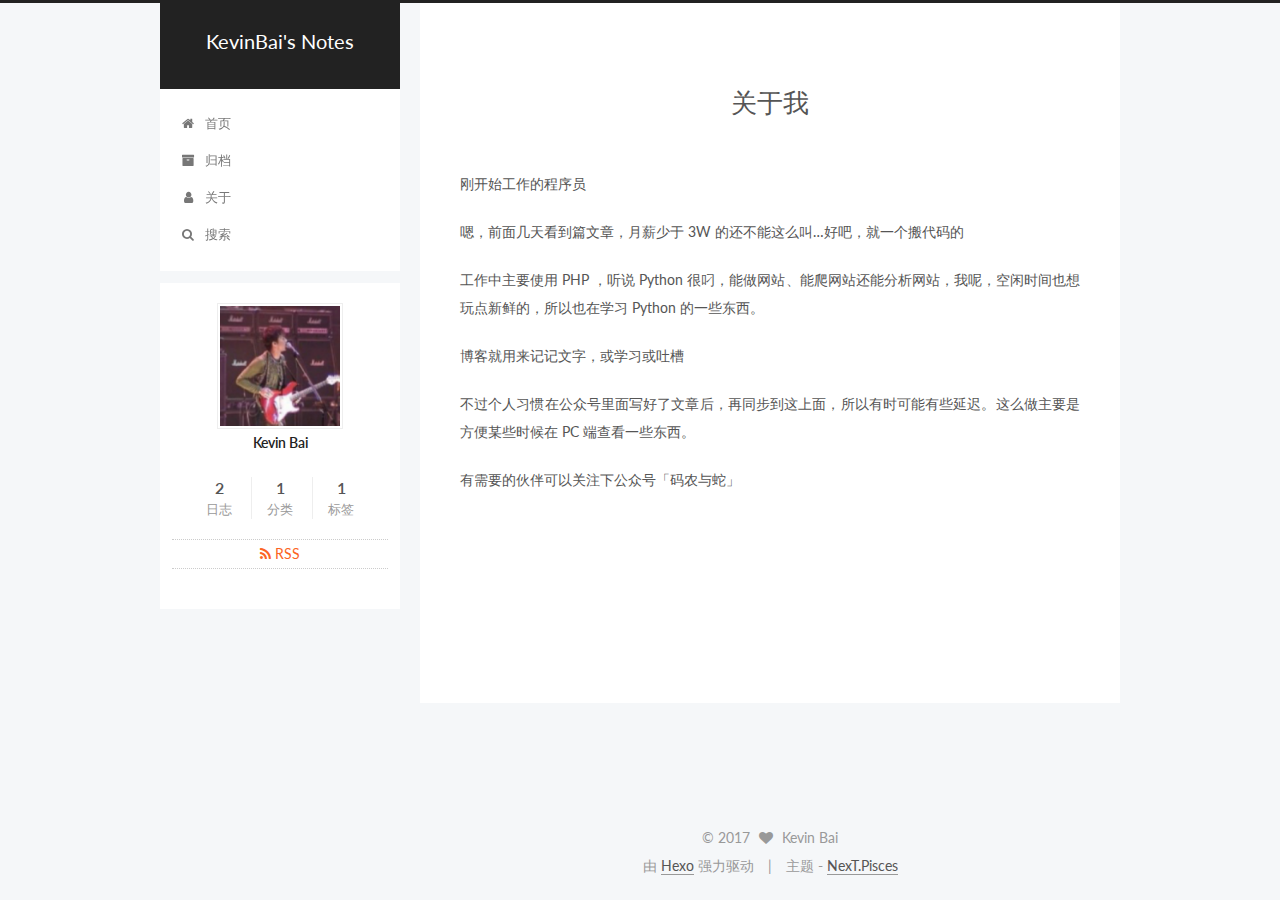
==== commit 19146f81: "Site updated: 2017-11-19 12:34:09" ====
--- a/about/index.html
+++ b/about/index.html
@@ -224,22 +224,22 @@
         </li>
       
         
+        <li class="menu-item menu-item-archives">
+          <a href="/archives/" rel="section">
+            
+              <i class="menu-item-icon fa fa-fw fa-archive"></i> <br />
+            
+            归档
+          </a>
+        </li>
+      
+        
         <li class="menu-item menu-item-about">
           <a href="/about/" rel="section">
             
               <i class="menu-item-icon fa fa-fw fa-user"></i> <br />
             
             关于
-          </a>
-        </li>
-      
-        
-        <li class="menu-item menu-item-archives">
-          <a href="/archives/" rel="section">
-            
-              <i class="menu-item-icon fa fa-fw fa-archive"></i> <br />
-            
-            归档
           </a>
         </li>
       
--- a/css/main.css
+++ b/css/main.css
@@ -422,73 +422,6 @@
 }
 td {
   border-bottom-width: 1px;
-}
-@media (max-width: 767px) {
-  .content-wrap {
-    padding: 15px !important;
-  }
-  .posts-expand {
-    padding-top: 20px !important;
-    margin: initial !important;
-  }
-}
-@media (max-width: 567px) {
-  .header-inner {
-    margin-bottom: initial !important;
-  }
-  .main-inner {
-    margin-top: initial !important;
-  }
-  .content-wrap {
-    padding: initial !important;
-  }
-  .posts-expand {
-    padding-top: 10px !important;
-    margin: initial !important;
-  }
-  .posts-expand .post-header {
-    padding: 0 18px;
-  }
-  .posts-expand .post-meta {
-    margin: 3px 0 10px 0 !important;
-  }
-  .post-body h2,
-  .post-body h3,
-  .post-body h4,
-  .post-body h5,
-  .post-body h6 {
-    margin: 10px 18px 8px;
-  }
-  .post-body .note h2,
-  .post-body .tabs .tab-content .tab-pane h2,
-  .post-body .note h3,
-  .post-body .tabs .tab-content .tab-pane h3,
-  .post-body .note h4,
-  .post-body .tabs .tab-content .tab-pane h4,
-  .post-body .note h5,
-  .post-body .tabs .tab-content .tab-pane h5,
-  .post-body .note h6,
-  .post-body .tabs .tab-content .tab-pane h6 {
-    margin: 0 5px;
-  }
-  .post-body p {
-    margin: 0 0 10px 0;
-    padding: 0 18px;
-  }
-  .post-body .note > p,
-  .post-body .tabs .tab-content .tab-pane > p {
-    padding: 0 5px;
-  }
-  .post-body .video-container .fluid-vids {
-    margin-bottom: 10px !important;
-  }
-  .post-body .note {
-    padding: 10px !important;
-    margin-bottom: 10px !important;
-  }
-  .post-body .tabs .tab-content .tab-pane {
-    padding: 10px 10px 0 10px !important;
-  }
 }
 html,
 body {
@@ -1875,7 +1808,7 @@
   width: 4px;
   height: 4px;
   border-radius: 50%;
-  background: #fffc49;
+  background: #9904a2;
 }
 .links-of-blogroll {
   font-size: 13px;
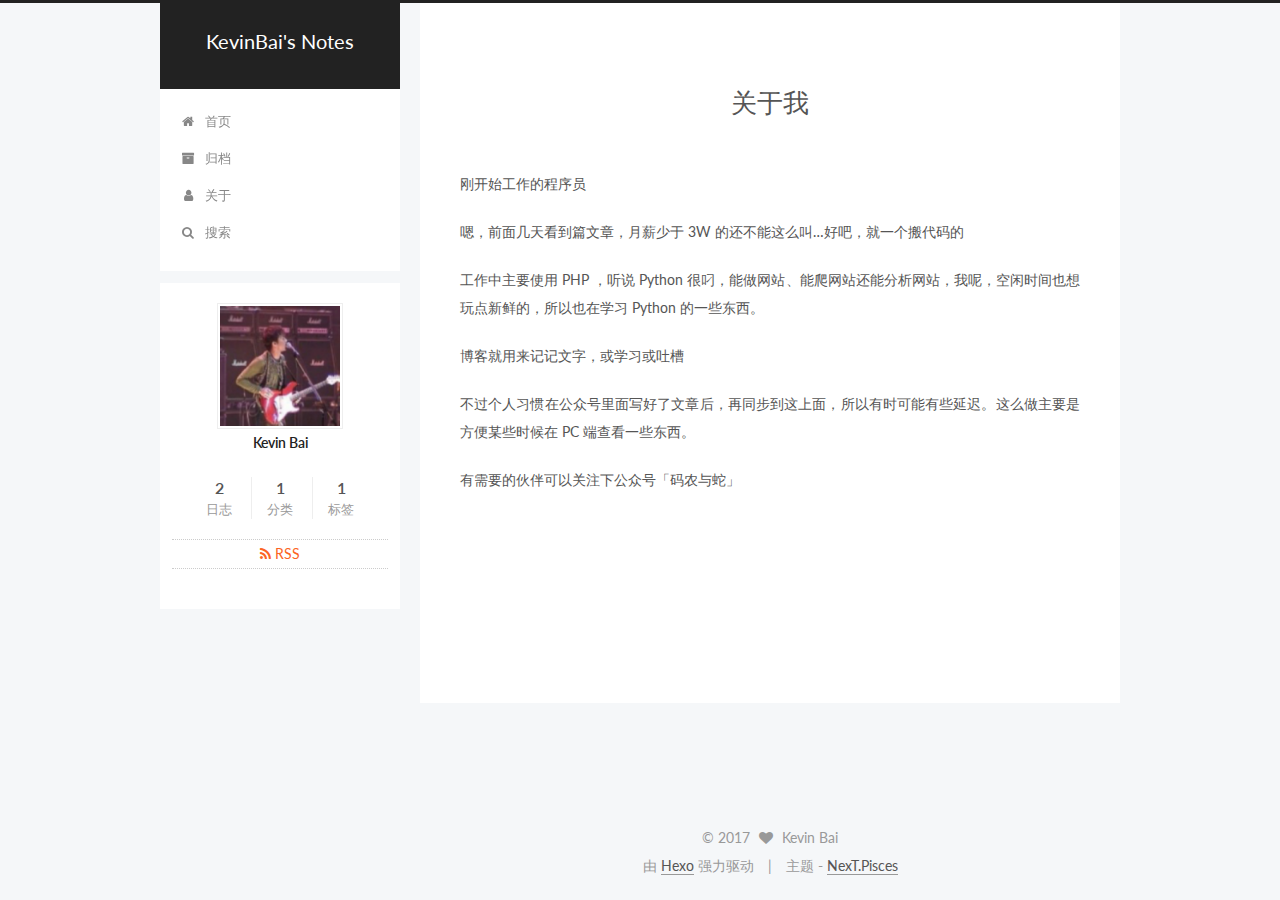
==== commit 7b155aa8: "Site updated: 2017-11-19 21:24:04" ====
--- a/about/index.html
+++ b/about/index.html
@@ -154,7 +154,7 @@
     var _hmt = _hmt || [];
     (function() {
       var hm = document.createElement("script");
-      hm.src = "https://hm.baidu.com/hm.js?749b15a0eab5b029afafde116aec78a3";
+      hm.src = "https://hm.baidu.com/hm.js?6004f3b5f6d36c6562e788dbc922eba9";
       var s = document.getElementsByTagName("script")[0];
       s.parentNode.insertBefore(hm, s);
     })();
@@ -579,7 +579,7 @@
   
 
     
-      <script id="dsq-count-scr" src="https://notes-kevinbai-com.disqus.com/count.js" async></script>
+      <script id="dsq-count-scr" src="https://www-kevinbai-com.disqus.com/count.js" async></script>
     
 
     
@@ -590,7 +590,7 @@
           this.page.title = '关于我';
         };
         var d = document, s = d.createElement('script');
-        s.src = 'https://notes-kevinbai-com.disqus.com/embed.js';
+        s.src = 'https://www-kevinbai-com.disqus.com/embed.js';
         s.setAttribute('data-timestamp', '' + +new Date());
         (d.head || d.body).appendChild(s);
       </script>
--- a/css/main.css
+++ b/css/main.css
@@ -1808,7 +1808,7 @@
   width: 4px;
   height: 4px;
   border-radius: 50%;
-  background: #9904a2;
+  background: #24e865;
 }
 .links-of-blogroll {
   font-size: 13px;
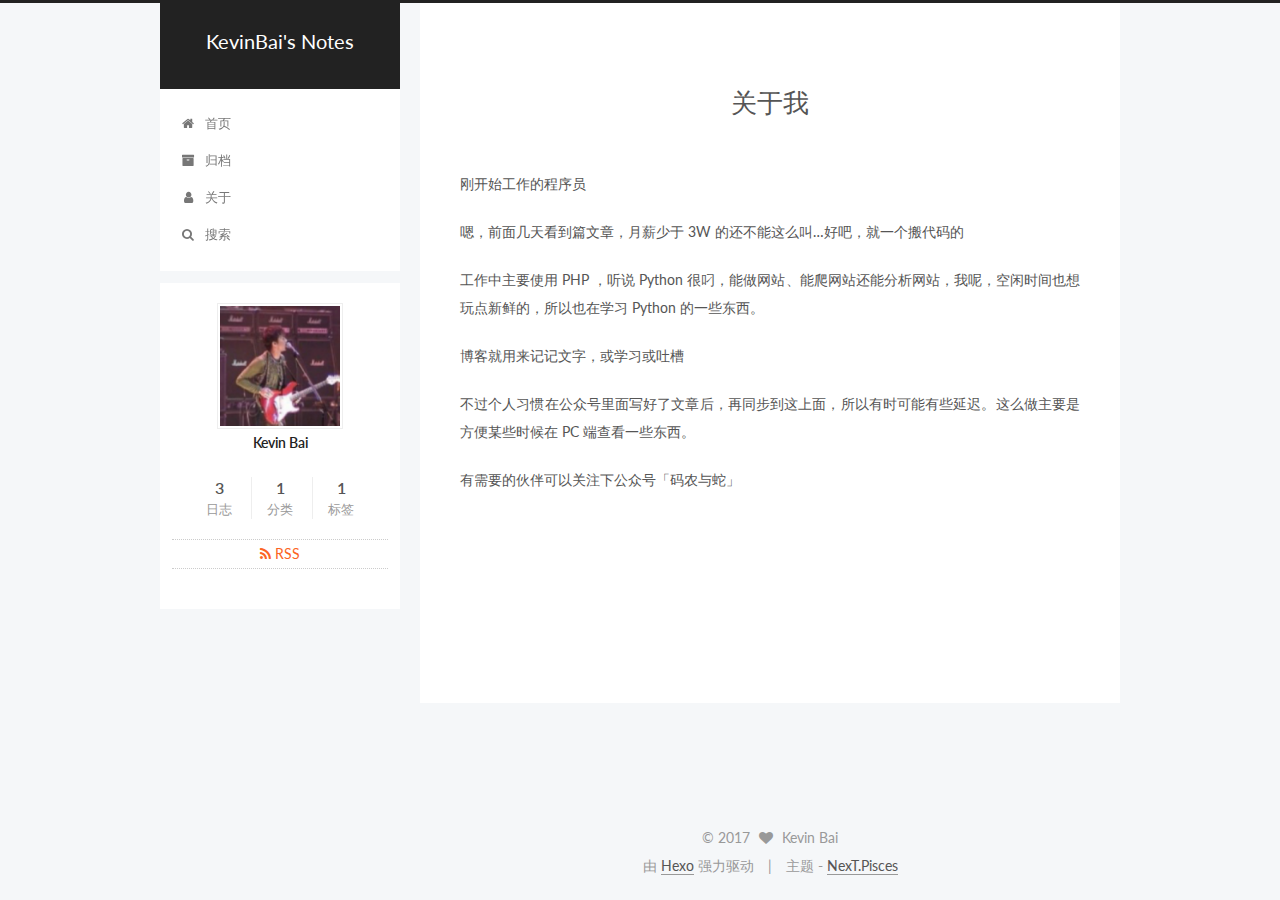
==== commit 3015da69: "Site updated: 2017-11-20 22:45:12" ====
--- a/about/index.html
+++ b/about/index.html
@@ -387,7 +387,7 @@
           
             <div class="site-state-item site-state-posts">
               <a href="/archives/">
-                <span class="site-state-item-count">2</span>
+                <span class="site-state-item-count">3</span>
                 <span class="site-state-item-name">日志</span>
               </a>
             </div>
--- a/css/main.css
+++ b/css/main.css
@@ -1808,7 +1808,7 @@
   width: 4px;
   height: 4px;
   border-radius: 50%;
-  background: #24e865;
+  background: #65fc6b;
 }
 .links-of-blogroll {
   font-size: 13px;
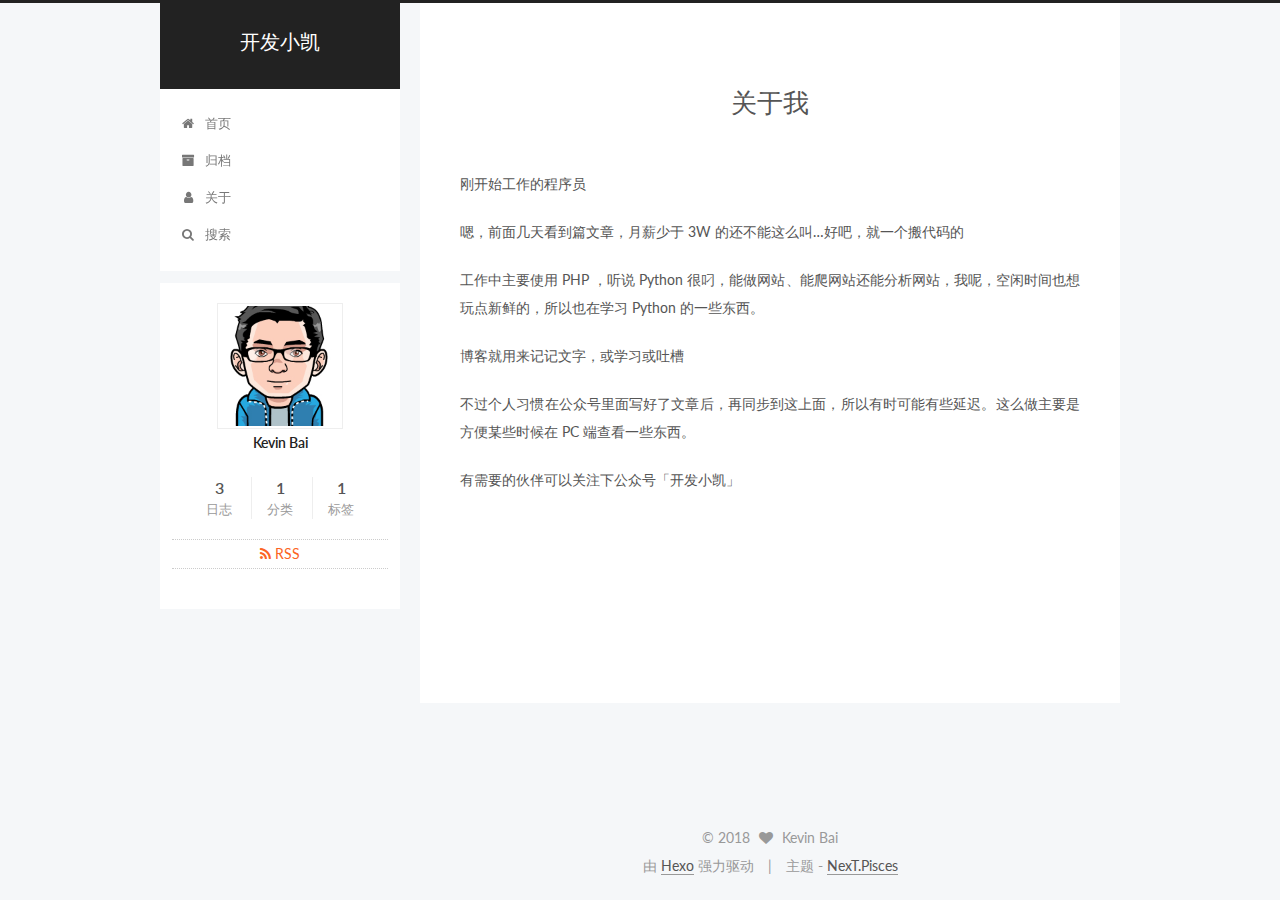
==== commit 8be7f3d3: "Site updated: 2018-01-14 12:09:36" ====
--- a/about/index.html
+++ b/about/index.html
@@ -86,7 +86,7 @@
   
 
 
-  <link rel="alternate" href="/atom.xml" title="KevinBai's Notes" type="application/atom+xml" />
+  <link rel="alternate" href="/atom.xml" title="开发小凯" type="application/atom+xml" />
 
 
 
@@ -102,10 +102,10 @@
 <meta property="og:type" content="website">
 <meta property="og:title" content="关于我">
 <meta property="og:url" content="http://www.kevinbai.com/about/index.html">
-<meta property="og:site_name" content="KevinBai&#39;s Notes">
+<meta property="og:site_name" content="开发小凯">
 <meta property="og:description" content="&amp;nbsp; 刚开始工作的程序员 嗯，前面几天看到篇文章，月薪少于 3W 的还不能这么叫…好吧，就一个搬代码的 工作中主要使用 PHP ，听说 Python 很叼，能做网站、能爬网站还能分析网站，我呢，空闲时间也想玩点新鲜的，所以也在学习 Python 的一些东西。 博客就用来记记文字，或学习或吐槽 不过个人习惯在公众号里面写好了文章后，再同步到这上面，所以有时可能有些延迟。这么做主要是方便某些时">
 <meta property="og:locale" content="zh-Hans">
-<meta property="og:updated_time" content="2017-11-18T03:12:07.000Z">
+<meta property="og:updated_time" content="2018-01-14T04:08:19.000Z">
 <meta name="twitter:card" content="summary">
 <meta name="twitter:title" content="关于我">
 <meta name="twitter:description" content="&amp;nbsp; 刚开始工作的程序员 嗯，前面几天看到篇文章，月薪少于 3W 的还不能这么叫…好吧，就一个搬代码的 工作中主要使用 PHP ，听说 Python 很叼，能做网站、能爬网站还能分析网站，我呢，空闲时间也想玩点新鲜的，所以也在学习 Python 的一些东西。 博客就用来记记文字，或学习或吐槽 不过个人习惯在公众号里面写好了文章后，再同步到这上面，所以有时可能有些延迟。这么做主要是方便某些时">
@@ -143,7 +143,7 @@
 
 
 
-  <title>关于我 | KevinBai's Notes</title>
+  <title>关于我 | 开发小凯</title>
   
 
 
@@ -189,7 +189,7 @@
     <div class="custom-logo-site-title">
       <a href="/"  class="brand" rel="start">
         <span class="logo-line-before"><i></i></span>
-        <span class="site-title">KevinBai's Notes</span>
+        <span class="site-title">开发小凯</span>
         <span class="logo-line-after"><i></i></span>
       </a>
     </div>
@@ -321,7 +321,7 @@
 <p>工作中主要使用 PHP ，听说 Python 很叼，能做网站、能爬网站还能分析网站，我呢，空闲时间也想玩点新鲜的，所以也在学习 Python 的一些东西。</p>
 <p>博客就用来记记文字，或学习或吐槽</p>
 <p>不过个人习惯在公众号里面写好了文章后，再同步到这上面，所以有时可能有些延迟。这么做主要是方便某些时候在 PC 端查看一些东西。</p>
-<p>有需要的伙伴可以关注下公众号「码农与蛇」</p>
+<p>有需要的伙伴可以关注下公众号「开发小凯」</p>
 
         
       </div>
@@ -458,7 +458,7 @@
         <div class="copyright" >
   
   &copy; 
-  <span itemprop="copyrightYear">2017</span>
+  <span itemprop="copyrightYear">2018</span>
   <span class="with-love">
     <i class="fa fa-heart"></i>
   </span>
--- a/css/main.css
+++ b/css/main.css
@@ -1808,7 +1808,7 @@
   width: 4px;
   height: 4px;
   border-radius: 50%;
-  background: #65fc6b;
+  background: #609837;
 }
 .links-of-blogroll {
   font-size: 13px;
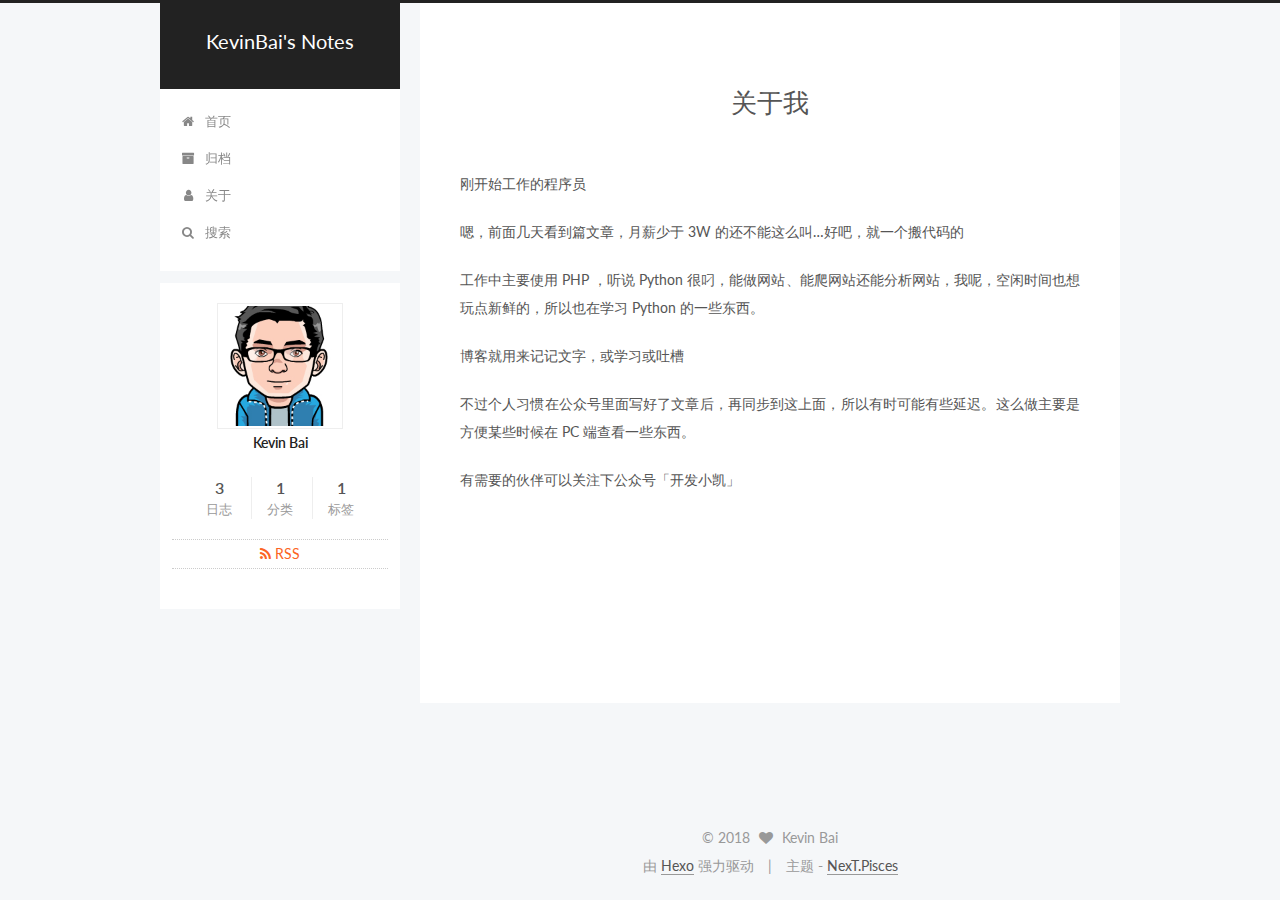
==== commit 65aa0e2c: "Site updated: 2018-01-14 12:19:15" ====
--- a/about/index.html
+++ b/about/index.html
@@ -86,7 +86,7 @@
   
 
 
-  <link rel="alternate" href="/atom.xml" title="开发小凯" type="application/atom+xml" />
+  <link rel="alternate" href="/atom.xml" title="KevinBai's Notes" type="application/atom+xml" />
 
 
 
@@ -102,7 +102,7 @@
 <meta property="og:type" content="website">
 <meta property="og:title" content="关于我">
 <meta property="og:url" content="http://www.kevinbai.com/about/index.html">
-<meta property="og:site_name" content="开发小凯">
+<meta property="og:site_name" content="KevinBai&#39;s Notes">
 <meta property="og:description" content="&amp;nbsp; 刚开始工作的程序员 嗯，前面几天看到篇文章，月薪少于 3W 的还不能这么叫…好吧，就一个搬代码的 工作中主要使用 PHP ，听说 Python 很叼，能做网站、能爬网站还能分析网站，我呢，空闲时间也想玩点新鲜的，所以也在学习 Python 的一些东西。 博客就用来记记文字，或学习或吐槽 不过个人习惯在公众号里面写好了文章后，再同步到这上面，所以有时可能有些延迟。这么做主要是方便某些时">
 <meta property="og:locale" content="zh-Hans">
 <meta property="og:updated_time" content="2018-01-14T04:08:19.000Z">
@@ -143,7 +143,7 @@
 
 
 
-  <title>关于我 | 开发小凯</title>
+  <title>关于我 | KevinBai's Notes</title>
   
 
 
@@ -189,7 +189,7 @@
     <div class="custom-logo-site-title">
       <a href="/"  class="brand" rel="start">
         <span class="logo-line-before"><i></i></span>
-        <span class="site-title">开发小凯</span>
+        <span class="site-title">KevinBai's Notes</span>
         <span class="logo-line-after"><i></i></span>
       </a>
     </div>
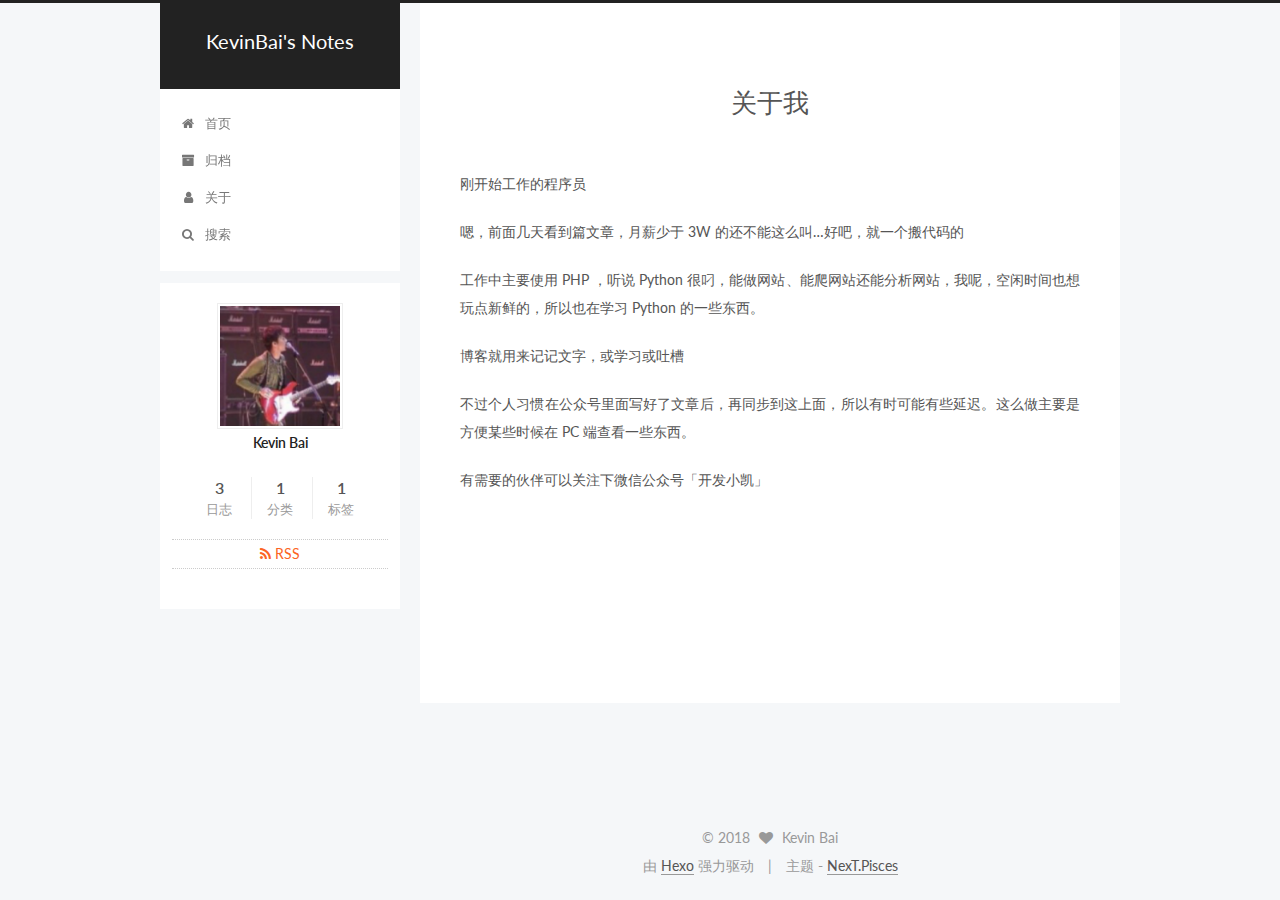
==== commit ed0114bb: "Site updated: 2018-01-14 12:28:20" ====
--- a/about/index.html
+++ b/about/index.html
@@ -105,7 +105,7 @@
 <meta property="og:site_name" content="KevinBai&#39;s Notes">
 <meta property="og:description" content="&amp;nbsp; 刚开始工作的程序员 嗯，前面几天看到篇文章，月薪少于 3W 的还不能这么叫…好吧，就一个搬代码的 工作中主要使用 PHP ，听说 Python 很叼，能做网站、能爬网站还能分析网站，我呢，空闲时间也想玩点新鲜的，所以也在学习 Python 的一些东西。 博客就用来记记文字，或学习或吐槽 不过个人习惯在公众号里面写好了文章后，再同步到这上面，所以有时可能有些延迟。这么做主要是方便某些时">
 <meta property="og:locale" content="zh-Hans">
-<meta property="og:updated_time" content="2018-01-14T04:08:19.000Z">
+<meta property="og:updated_time" content="2018-01-14T04:27:53.000Z">
 <meta name="twitter:card" content="summary">
 <meta name="twitter:title" content="关于我">
 <meta name="twitter:description" content="&amp;nbsp; 刚开始工作的程序员 嗯，前面几天看到篇文章，月薪少于 3W 的还不能这么叫…好吧，就一个搬代码的 工作中主要使用 PHP ，听说 Python 很叼，能做网站、能爬网站还能分析网站，我呢，空闲时间也想玩点新鲜的，所以也在学习 Python 的一些东西。 博客就用来记记文字，或学习或吐槽 不过个人习惯在公众号里面写好了文章后，再同步到这上面，所以有时可能有些延迟。这么做主要是方便某些时">
@@ -321,7 +321,7 @@
 <p>工作中主要使用 PHP ，听说 Python 很叼，能做网站、能爬网站还能分析网站，我呢，空闲时间也想玩点新鲜的，所以也在学习 Python 的一些东西。</p>
 <p>博客就用来记记文字，或学习或吐槽</p>
 <p>不过个人习惯在公众号里面写好了文章后，再同步到这上面，所以有时可能有些延迟。这么做主要是方便某些时候在 PC 端查看一些东西。</p>
-<p>有需要的伙伴可以关注下公众号「开发小凯」</p>
+<p>有需要的伙伴可以关注下微信公众号「开发小凯」</p>
 
         
       </div>
--- a/css/main.css
+++ b/css/main.css
@@ -1808,7 +1808,7 @@
   width: 4px;
   height: 4px;
   border-radius: 50%;
-  background: #609837;
+  background: #ff9959;
 }
 .links-of-blogroll {
   font-size: 13px;
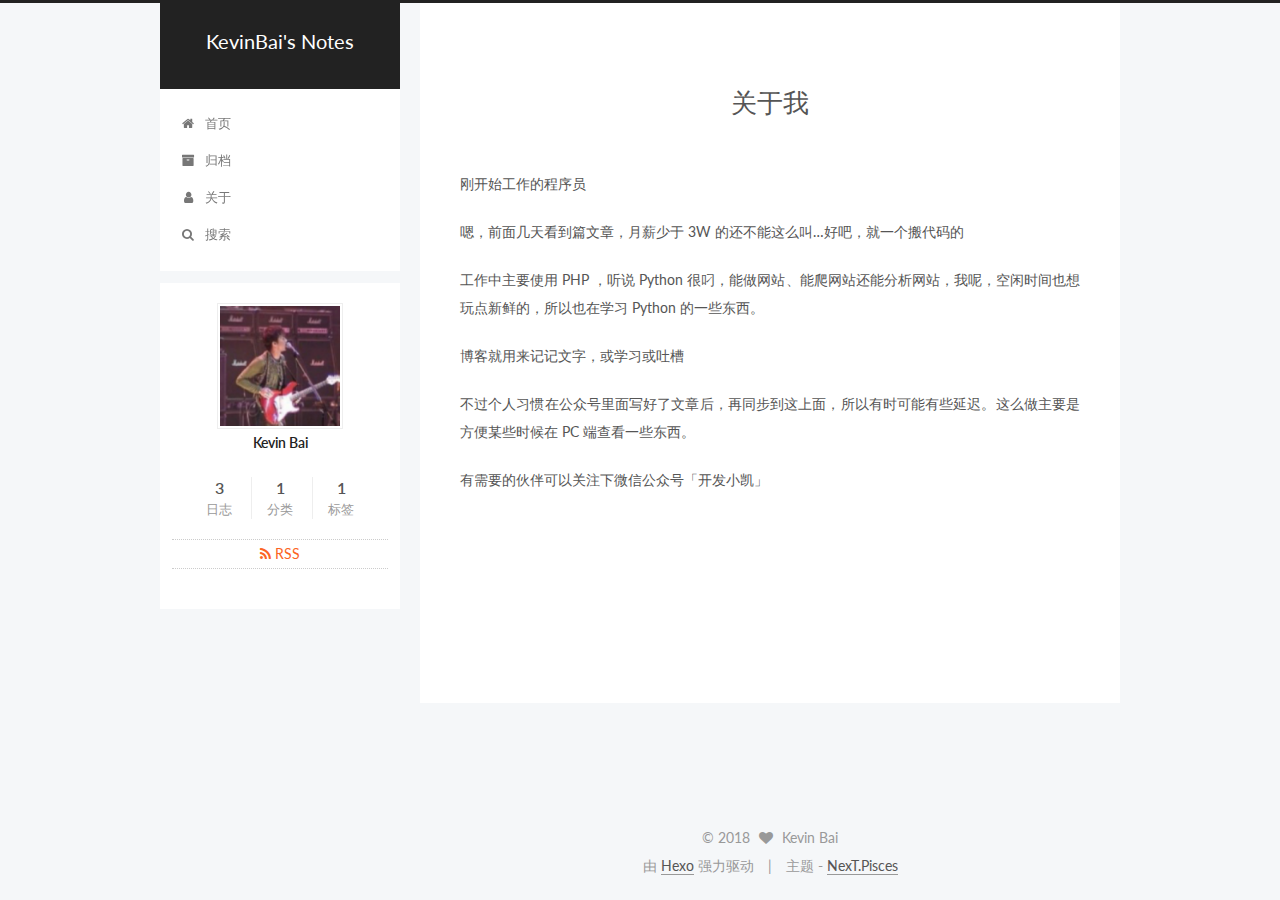
==== commit 379be286: "Site updated: 2018-01-14 12:29:42" ====
--- a/about/index.html
+++ b/about/index.html
@@ -105,7 +105,7 @@
 <meta property="og:site_name" content="KevinBai&#39;s Notes">
 <meta property="og:description" content="&amp;nbsp; 刚开始工作的程序员 嗯，前面几天看到篇文章，月薪少于 3W 的还不能这么叫…好吧，就一个搬代码的 工作中主要使用 PHP ，听说 Python 很叼，能做网站、能爬网站还能分析网站，我呢，空闲时间也想玩点新鲜的，所以也在学习 Python 的一些东西。 博客就用来记记文字，或学习或吐槽 不过个人习惯在公众号里面写好了文章后，再同步到这上面，所以有时可能有些延迟。这么做主要是方便某些时">
 <meta property="og:locale" content="zh-Hans">
-<meta property="og:updated_time" content="2018-01-14T04:27:53.000Z">
+<meta property="og:updated_time" content="2018-01-14T04:29:06.000Z">
 <meta name="twitter:card" content="summary">
 <meta name="twitter:title" content="关于我">
 <meta name="twitter:description" content="&amp;nbsp; 刚开始工作的程序员 嗯，前面几天看到篇文章，月薪少于 3W 的还不能这么叫…好吧，就一个搬代码的 工作中主要使用 PHP ，听说 Python 很叼，能做网站、能爬网站还能分析网站，我呢，空闲时间也想玩点新鲜的，所以也在学习 Python 的一些东西。 博客就用来记记文字，或学习或吐槽 不过个人习惯在公众号里面写好了文章后，再同步到这上面，所以有时可能有些延迟。这么做主要是方便某些时">
--- a/css/main.css
+++ b/css/main.css
@@ -1808,7 +1808,7 @@
   width: 4px;
   height: 4px;
   border-radius: 50%;
-  background: #ff9959;
+  background: #f501fa;
 }
 .links-of-blogroll {
   font-size: 13px;
